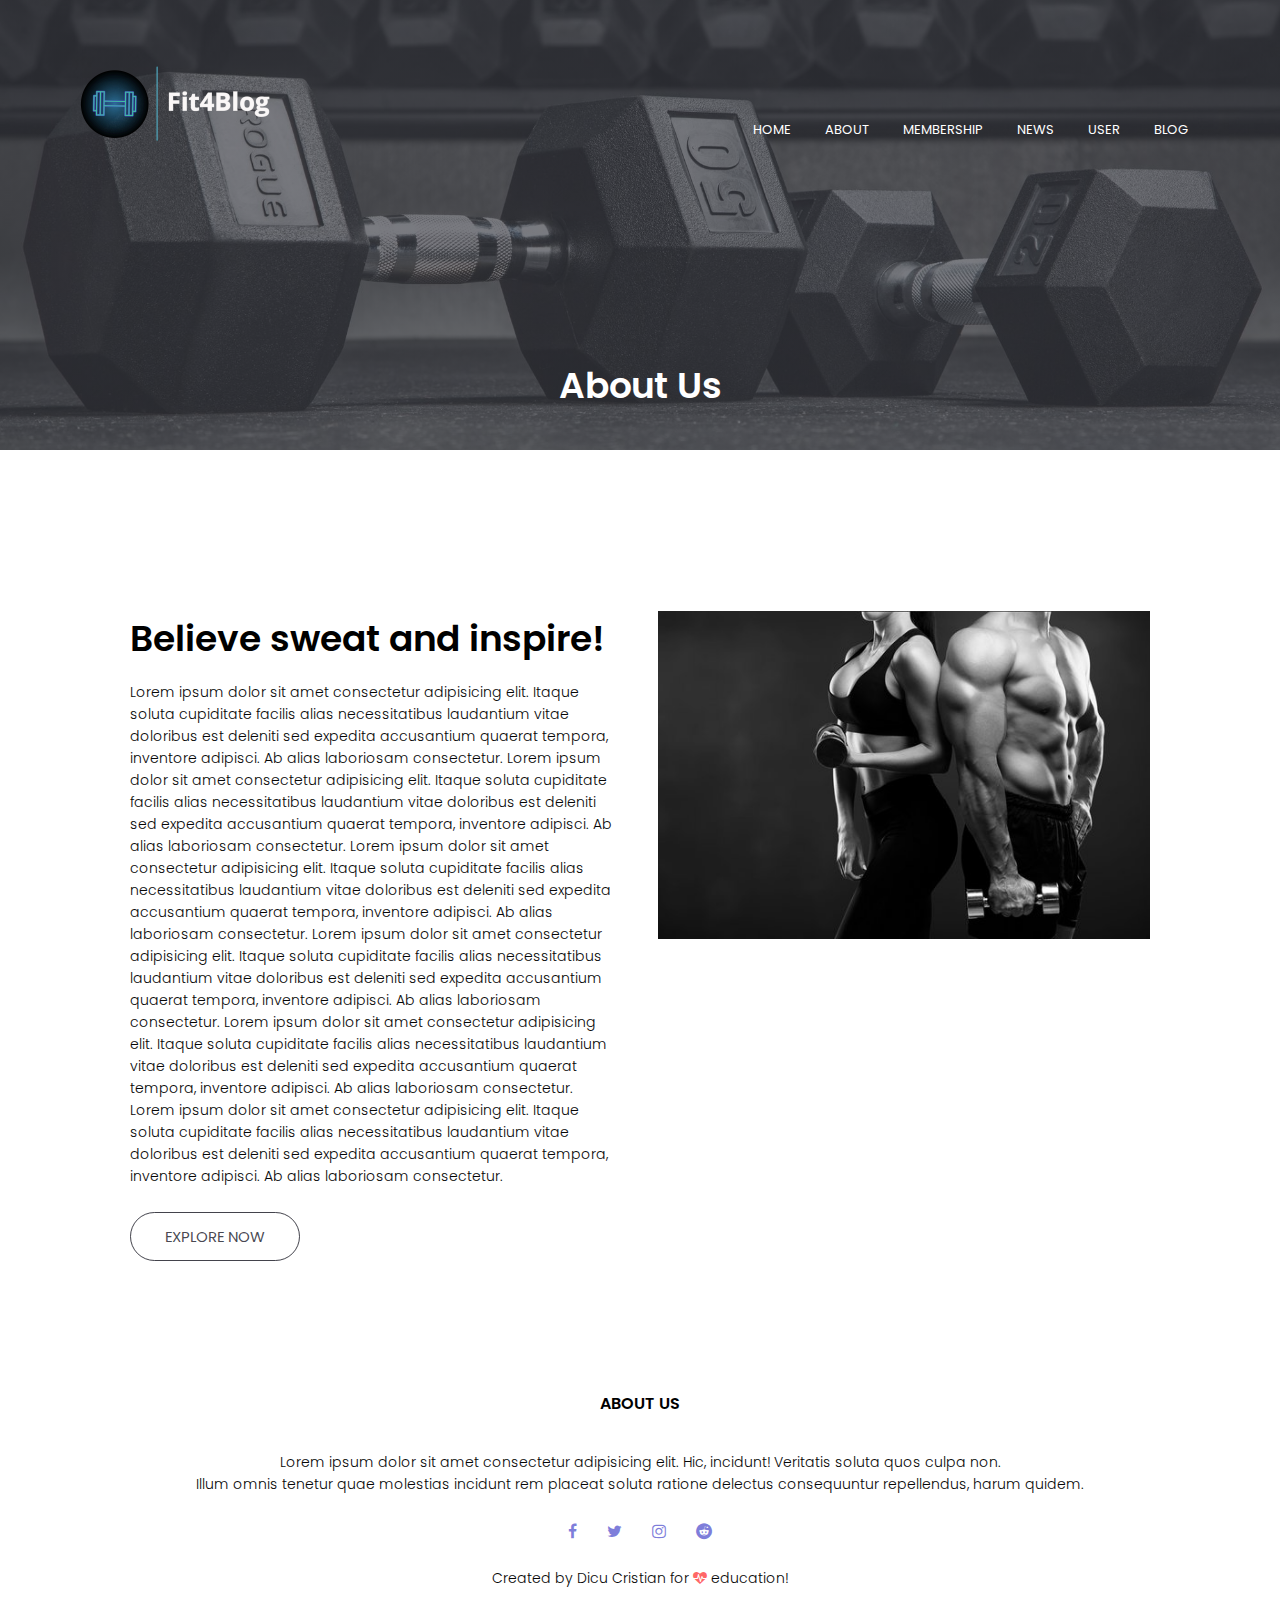
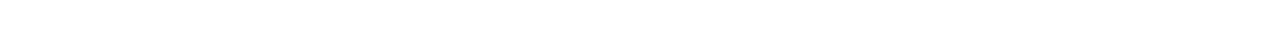
==== about.html @ 1a44b219 "About us" ====
<!DOCTYPE html>
<html lang="en">
  <head>
    <meta name="viewport" content="width=device-width, initial-scale=1.0" />
    <title>Fit4blog</title>
    <link rel="stylesheet" href="./css/style.css" />
    <link rel="preconnect" href="https://fonts.googleapis.com" />
    <link rel="preconnect" href="https://fonts.gstatic.com" crossorigin />
    <link
      href="https://fonts.googleapis.com/css2?family=Poppins:wght@100;200;300;400;600;700&display=swap"
      rel="stylesheet"
    />
    <link
      rel="stylesheet"
      href="https://cdnjs.cloudflare.com/ajax/libs/font-awesome/4.7.0/css/font-awesome.min.css"
    />
  </head>
  <body>
    <section class="sub-header">
      <nav>
        <a href="index.html"><img src="images/logo3.png" /></a>
        <div class="nav-links" id="navLinks">
          <i class="fa fa-times" onclick="hideMenu()"></i>
          <ul>
            <li>
              <a href="">HOME</a>
            </li>
            <li><a href="">ABOUT</a></li>
            <li><a href="">MEMBERSHIP</a></li>
            <li><a href="">NEWS</a></li>
            <li>
              <a href="">USER</a>
              <div class="sub-menu">
                <ul>
                  <li><a href="user.html">LOGIN</a></li>
                </ul>
              </div>
            </li>

            <li><a href="">BLOG</a></li>
          </ul>
        </div>
        <i class="fa fa-bars" onclick="showMenu()"></i>
      </nav>
      <h1>About Us</h1>
    </section>
    <!-----------Content----------->
    <section class="about-us">
      <div class="row">
        <div class="about-col">
          <h1>Believe sweat and inspire!</h1>
          <p>
            Lorem ipsum dolor sit amet consectetur adipisicing elit. Itaque
            soluta cupiditate facilis alias necessitatibus laudantium vitae
            doloribus est deleniti sed expedita accusantium quaerat tempora,
            inventore adipisci. Ab alias laboriosam consectetur. Lorem ipsum
            dolor sit amet consectetur adipisicing elit. Itaque soluta
            cupiditate facilis alias necessitatibus laudantium vitae doloribus
            est deleniti sed expedita accusantium quaerat tempora, inventore
            adipisci. Ab alias laboriosam consectetur. Lorem ipsum dolor sit
            amet consectetur adipisicing elit. Itaque soluta cupiditate facilis
            alias necessitatibus laudantium vitae doloribus est deleniti sed
            expedita accusantium quaerat tempora, inventore adipisci. Ab alias
            laboriosam consectetur. Lorem ipsum dolor sit amet consectetur
            adipisicing elit. Itaque soluta cupiditate facilis alias
            necessitatibus laudantium vitae doloribus est deleniti sed expedita
            accusantium quaerat tempora, inventore adipisci. Ab alias laboriosam
            consectetur. Lorem ipsum dolor sit amet consectetur adipisicing
            elit. Itaque soluta cupiditate facilis alias necessitatibus
            laudantium vitae doloribus est deleniti sed expedita accusantium
            quaerat tempora, inventore adipisci. Ab alias laboriosam
            consectetur. Lorem ipsum dolor sit amet consectetur adipisicing
            elit. Itaque soluta cupiditate facilis alias necessitatibus
            laudantium vitae doloribus est deleniti sed expedita accusantium
            quaerat tempora, inventore adipisci. Ab alias laboriosam
            consectetur.
          </p>
          <a href="" class="hero-btn red-btn">EXPLORE NOW</a>
        </div>
        <div class="about-col"><img src="images/about.jpg" /></div>
      </div>
    </section>

    <!--------Footer------->

    <section class="footer">
      <h4>ABOUT US</h4>
      <p>
        Lorem ipsum dolor sit amet consectetur adipisicing elit. Hic, incidunt!
        Veritatis soluta quos culpa non. <br />
        Illum omnis tenetur quae molestias incidunt rem placeat soluta ratione
        delectus consequuntur repellendus, harum quidem.
      </p>
      <div class="icons">
        <i class="fa fa-facebook"></i>
        <i class="fa fa-twitter"></i>
        <i class="fa fa-instagram"></i>
        <i class="fa fa-reddit"></i>
      </div>
      <p>
        Created by Dicu Cristian for <i class="fa fa-heartbeat"></i>
        education!
      </p>
    </section>

    <!------JavaScript for Toggle Menu------>
    <script>
      var navLinks = document.getElementById("navLinks");
      function showMenu() {
        navLinks.style.right = "0";
      }
      function hideMenu() {
        navLinks.style.right = "-200px";
      }
    </script>
  </body>
</html>
---- css/style.css ----
* {
  margin: 0;
  padding: 0;
  font-family: "Poppins", sans-serif;
}
.header {
  min-height: 100vh;
  width: 100%;
  background-image: linear-gradient(rgba(4, 9, 30, 0.7), rgba(4, 9, 30, 0.589)),
    url(dum.jpg);
  background-position: center;
  background-size: cover;
  position: relative;
}
nav {
  display: flex;
  padding: 2% 6%;
  justify-content: space-between;
  align-items: center;
}
nav img {
  width: 200px;
}
.nav-links {
  flex: 1;
  text-align: right;
}
.nav-links ul li {
  list-style: none;
  display: inline-block;
  padding: 10px 15px;
  position: relative;
}
.nav-links ul li a {
  color: white;
  text-decoration: none;
  font-size: 13px;
}
.nav-links ul li::after {
  content: "";
  width: 0%;
  height: 2px;
  background: rgba(12, 111, 136, 0.637);
  display: block;
  margin: auto;
  transition: 0.5s;
}
.nav-links ul li:hover::after {
  width: 100%;
}
.text-box {
  width: 90%;
  color: white;
  position: absolute;
  top: 50%;
  left: 50%;
  transform: translate(-50%, -50%);
  text-align: center;
}
.text-box h1 {
  font-size: 62px;
}
.text-box p {
  margin: 10px 0 40px;
  font-size: 14px;
  color: white;
}
.hero-btn {
  display: inline-block;
  text-decoration: none;
  color: white;
  border: 1px solid white;
  padding: 12px 34px;
  font-size: 15px;
  background: transparent;
  position: relative;
  cursor: pointer;
  border-radius: 50px;
}
.hero-btn:hover {
  border: 1px solid rgba(12, 111, 136, 0.582);
  background: rgb(12, 111, 136, 0.582);
  transition: 1s;
}
nav .fa {
  display: none;
}
@media (max-width: 700px) {
  .text-box h1 {
    font-size: 20px;
  }
  .nav-links ul li {
    display: block;
  }
  .nav-links {
    position: absolute;
    background: rgba(69, 62, 99, 0.973);
    height: 100vh;
    width: 200px;
    top: 0;
    right: -200px;
    text-align: left;
    z-index: 2;
    transition: 1s;
  }
  nav .fa {
    display: block;
    color: #fff;
    margin: 10px;
    font-size: 22px;
    cursor: pointer;
  }
  .nav-links ul {
    padding: 30px;
  }
}
/*----- training-----*/
.training {
  width: 80%;
  margin: auto;
  text-align: center;
  padding-top: 100px;
}
h1 {
  font-size: 36px;
  font-weight: 600;
}
p {
  color: rgb(7, 7, 7);
  font-size: 14px;
  font-weight: 300;
  line-height: 22px;
  padding: 10px;
}
.row {
  margin-top: 5%;
  display: flex;
  justify-content: space-between;
}
.training-plan {
  flex-basis: 31%;
  background: rgba(120, 134, 134, 0.452);
  border-radius: 10px;
  margin-bottom: 5%;
  padding: 20px 12px;
  box-sizing: border-box;
}
h3 {
  text-align: center;
  font-weight: 600;
  margin: 10px 0;
}
.training-plan:hover {
  box-shadow: 0 0 20px 0px rgb(0, 0, 0);
}
@media (max-width: 700px) {
  .row {
    flex-direction: column;
  }
}
/*-----history----*/
.history {
  width: 80%;
  margin: auto;
  text-align: center;
  padding-top: 50px;
}
.history-col {
  flex-basis: 32%;
  border-radius: 10px;
  margin-bottom: 30px;
  position: relative;
  overflow: hidden;
}
.history-col img {
  width: 100%;
  display: block;
}
.layer {
  background: transparent;
  height: 100%;
  width: 100%;
  position: absolute;
  top: 0;
  left: 0;
  transition: 0.5s;
}
.layer:hover {
  background: rgba(66, 17, 17, 0.74);
}
.layer h3 {
  width: 100%;
  font-weight: 500;
  color: rgb(255, 255, 255);
  font-size: 26px;
  bottom: 0;
  left: 50%;
  transform: translateX(-50%);
  position: absolute;
  opacity: 0;
  transition: 0.5s;
}
.layer:hover h3 {
  bottom: 49%;
  opacity: 1;
}
/*-----motivation----*/
.motivation {
  width: 80%;
  margin: auto;
  text-align: center;
  padding-top: 100px;
}
.motivation-col {
  flex-basis: 31%;
  border-radius: 10px;
  padding-bottom: 5%;
  text-align: left;
}
.motivation-col img {
  width: 100%;
  border-radius: 10px;
}
.motivation-col p {
  padding: 0;
}
.motivation-col h3 {
  margin-top: 16px;
  margin-bottom: 15px;
  text-align: left;
}
/*--------contact------*/

.con {
  margin: 100px auto;
  width: 80%;
  background: linear-gradient(rgba(0, 0, 0, 0.507), rgba(0, 0, 0, 0.507)),
    url(banner.jpg);
  background-position: center;
  background-size: cover;
  border-radius: 10px;
  text-align: center;
  padding: 100px 0;
}
.con h1 {
  color: #fff;
  margin-bottom: 40px;
  padding: 0;
}
@media (max-width: 700px) {
  .con h1 {
    font-size: 24px;
  }
}
/*------footer-----*/
.footer {
  width: 100%;
  text-align: center;
  padding: 30px 0;
}
.footer h4 {
  margin-bottom: 25px;
  margin-top: 20px;
  font-weight: 600;
}
.icons .fa {
  color: rgba(39, 39, 194, 0.596);
  margin: 0 13px;
  cursor: pointer;
  padding: 18px 0;
}
.fa-heartbeat {
  color: rgba(255, 0, 0, 0.596);
}

/*-----Sub-menu-----*/

.sub-menu {
  display: none;
}
.nav-links ul li:hover .sub-menu {
  display: block;
  position: absolute;
  background: rgba(106, 108, 109, 0.267);
  margin-top: 15px;
  margin-left: -15px;
}
.nav-links ul li:hover .sub-menu ul {
  display: block;
  margin: 10px;
}
.nav-links ul li:hover .sub-menu ul li {
  width: 150px;
  padding: 10px;
  border-bottom: 1px dotted #fff;
  background: transparent;
  border-radius: 0;
  text-align: left;
}
.nav-links ul li:hover .sub-menu ul li:last-child {
  border-bottom: none;
}

.nav-links ul li:hover .sub-menu ul li a:hover {
  color: lightskyblue;
}
/*-------------about us page----------*/

.sub-header {
  height: 50vh;
  width: 100%;
  background-image: linear-gradient(
      rgba(60, 62, 70, 0.685),
      rgba(60, 62, 70, 0.685)
    ),
    url(../images/dum2.jpg);
  background-position: center;
  background-size: cover;
  text-align: center;
  color: #fff;
}
.sub-header h1 {
  margin-top: 100px;
}
.about-us {
  width: 80%;
  margin: auto;
  padding-top: 80px;
  padding-bottom: 50px;
}
.about-col {
  flex-basis: 48%;
  padding: 30px 2px;
}
.about-col img {
  width: 100%;
}
.about-col h1 {
  padding-top: 0;
}
.about-col p {
  padding: 15px 0 25px;
}
.red-btn {
  border: 1px solid rgba(3, 3, 15, 0.747);
  background: transparent;
  color: rgba(3, 3, 15, 0.747);
  border-radius: 50px;
}
.red-btn:hover {
  color: #fff;
}
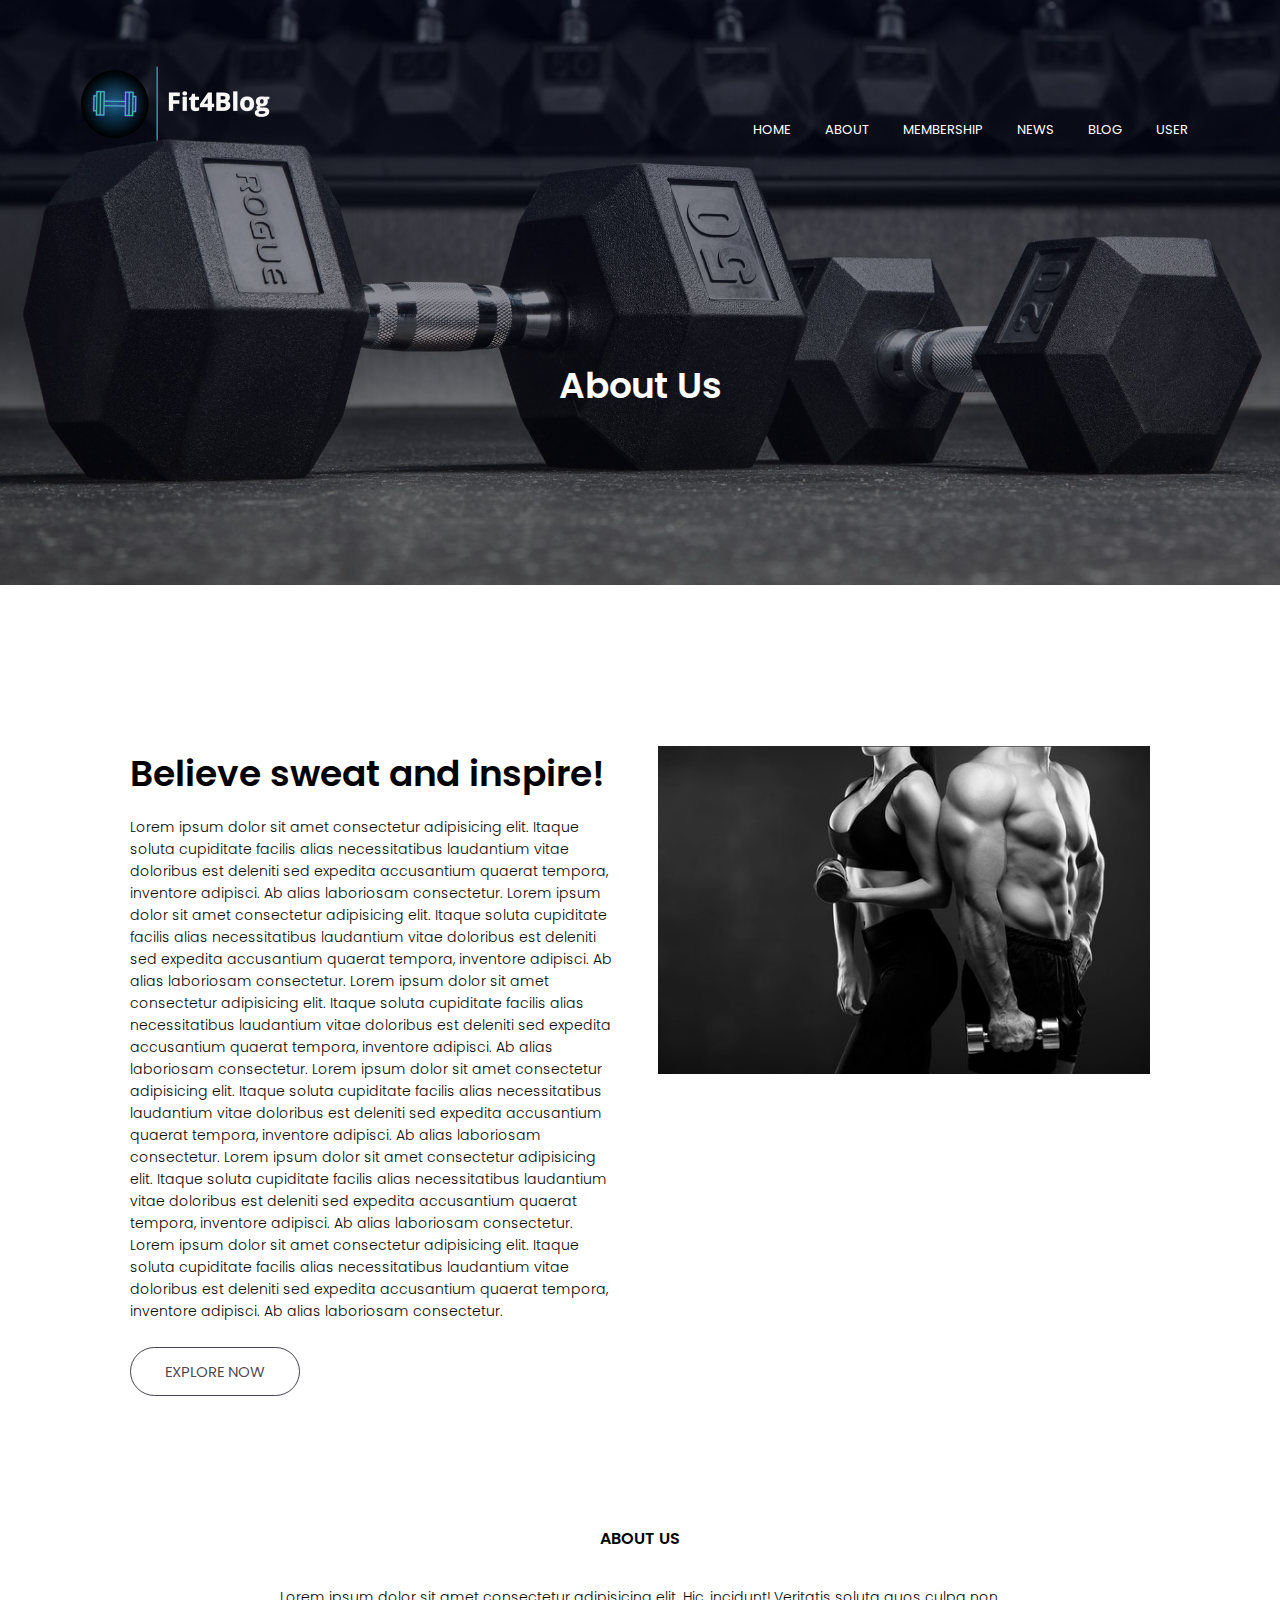
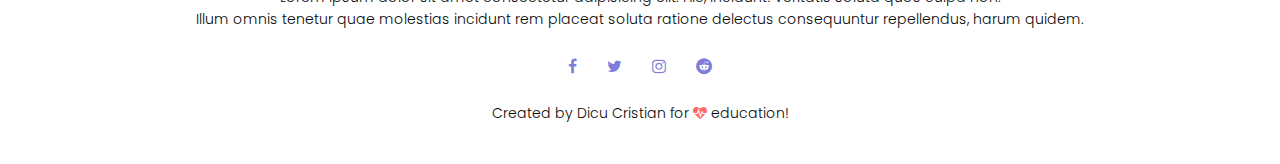
==== commit 1b83f5af: "fit4blog" ====
--- a/about.html
+++ b/about.html
@@ -23,21 +23,13 @@
           <i class="fa fa-times" onclick="hideMenu()"></i>
           <ul>
             <li>
-              <a href="">HOME</a>
+              <a href="index.html">HOME</a>
             </li>
             <li><a href="">ABOUT</a></li>
             <li><a href="">MEMBERSHIP</a></li>
             <li><a href="">NEWS</a></li>
-            <li>
-              <a href="">USER</a>
-              <div class="sub-menu">
-                <ul>
-                  <li><a href="user.html">LOGIN</a></li>
-                </ul>
-              </div>
-            </li>
-
-            <li><a href="">BLOG</a></li>
+            <li><a href="blog.html">BLOG</a></li>
+            <li><a href="user.html">USER</a></li>
           </ul>
         </div>
         <i class="fa fa-bars" onclick="showMenu()"></i>
--- a/css/style.css
+++ b/css/style.css
@@ -4,10 +4,13 @@
   font-family: "Poppins", sans-serif;
 }
 .header {
-  min-height: 100vh;
-  width: 100%;
-  background-image: linear-gradient(rgba(4, 9, 30, 0.7), rgba(4, 9, 30, 0.589)),
-    url(dum.jpg);
+  min-height: 65vh;
+  width: 100%;
+  background-image: linear-gradient(
+      rgba(4, 9, 30, 0.7),
+      rgba(14, 14, 26, 0.349)
+    ),
+    url(../images/dum2.jpg);
   background-position: center;
   background-size: cover;
   position: relative;
@@ -273,30 +276,6 @@
   color: rgba(255, 0, 0, 0.596);
 }
 
-/*-----Sub-menu-----*/
-
-.sub-menu {
-  display: none;
-}
-.nav-links ul li:hover .sub-menu {
-  display: block;
-  position: absolute;
-  background: rgba(106, 108, 109, 0.267);
-  margin-top: 15px;
-  margin-left: -15px;
-}
-.nav-links ul li:hover .sub-menu ul {
-  display: block;
-  margin: 10px;
-}
-.nav-links ul li:hover .sub-menu ul li {
-  width: 150px;
-  padding: 10px;
-  border-bottom: 1px dotted #fff;
-  background: transparent;
-  border-radius: 0;
-  text-align: left;
-}
 .nav-links ul li:hover .sub-menu ul li:last-child {
   border-bottom: none;
 }
@@ -307,11 +286,11 @@
 /*-------------about us page----------*/
 
 .sub-header {
-  height: 50vh;
+  height: 65vh;
   width: 100%;
   background-image: linear-gradient(
-      rgba(60, 62, 70, 0.685),
-      rgba(60, 62, 70, 0.685)
+      rgba(4, 9, 30, 0.589),
+      rgba(14, 14, 26, 0.349)
     ),
     url(../images/dum2.jpg);
   background-position: center;
@@ -350,3 +329,69 @@
 .red-btn:hover {
   color: #fff;
 }
+/*------------Blog--------*/
+.blog-con {
+  width: 80%;
+  margin: auto;
+  padding: 60px 0;
+}
+.blog-left {
+  flex-basis: 65%;
+}
+.blog-left img {
+  width: 100%;
+}
+.blog-left h2 {
+  color: #222;
+  font-weight: 600;
+  margin: 30px 0;
+}
+.blog-left p {
+  color: rgb(78, 75, 75);
+  padding: 0;
+}
+.blog-right {
+  flex-basis: 32%;
+}
+.blog-right h3 {
+  background: #188be9;
+  color: #fff;
+  padding: 7px 0;
+  font-size: 16px;
+  margin-bottom: 20px;
+  border-radius: 15px;
+}
+.blog-right div {
+  display: flex;
+  align-items: center;
+  justify-content: space-between;
+  color: #555;
+  padding: 8px;
+  box-sizing: border-box;
+}
+.com-box {
+  border: 1px solid #ccc;
+  margin: 50px 0;
+  padding: 10px 20px;
+}
+.comm-box h3 {
+  text-align: left;
+}
+.comm-form input,
+.comm-form textarea {
+  width: 100%;
+  padding: 10px;
+  margin: 15px 0;
+  box-sizing: border-box;
+  border: none;
+  outline: none;
+  background: #f0f0f0;
+}
+.comm-form button {
+  margin: 10px 0;
+}
+@media (max-width: 700px) {
+  .sub-header h1 {
+    font-size: 24px;
+  }
+}
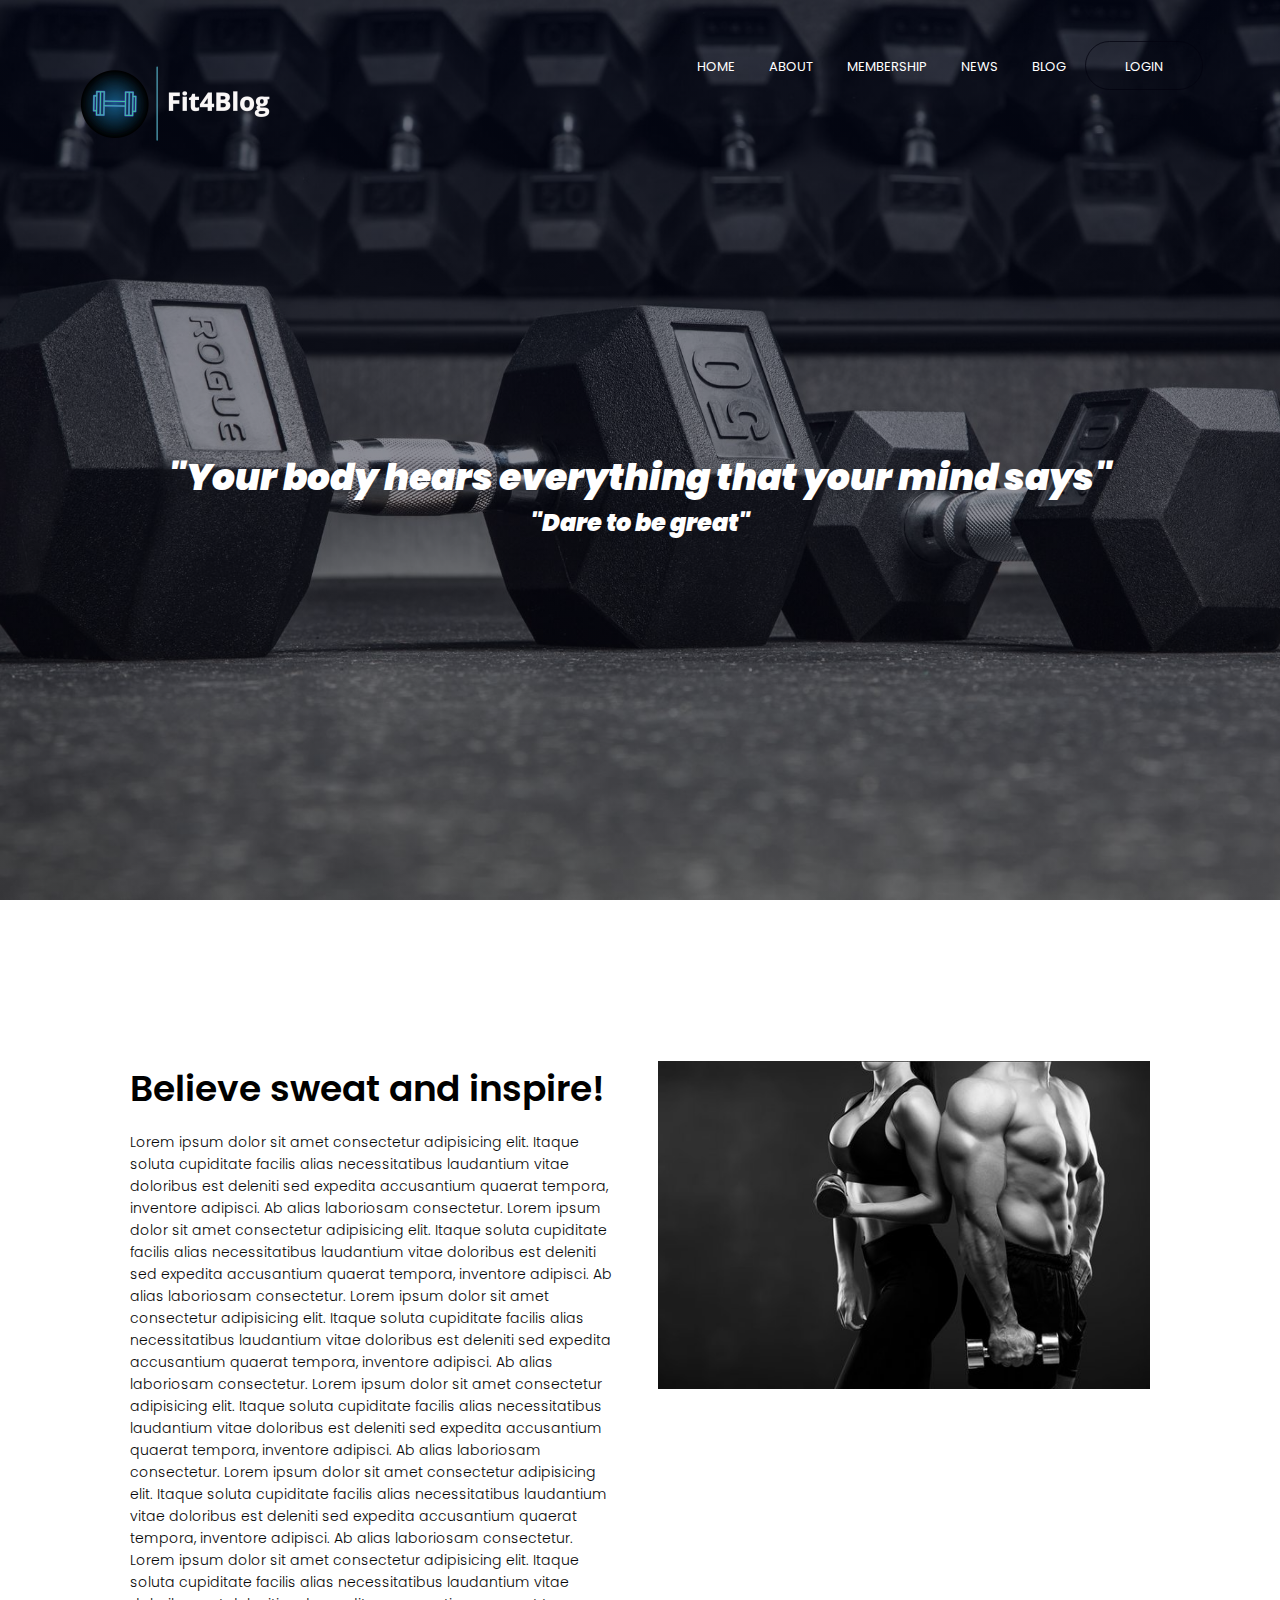
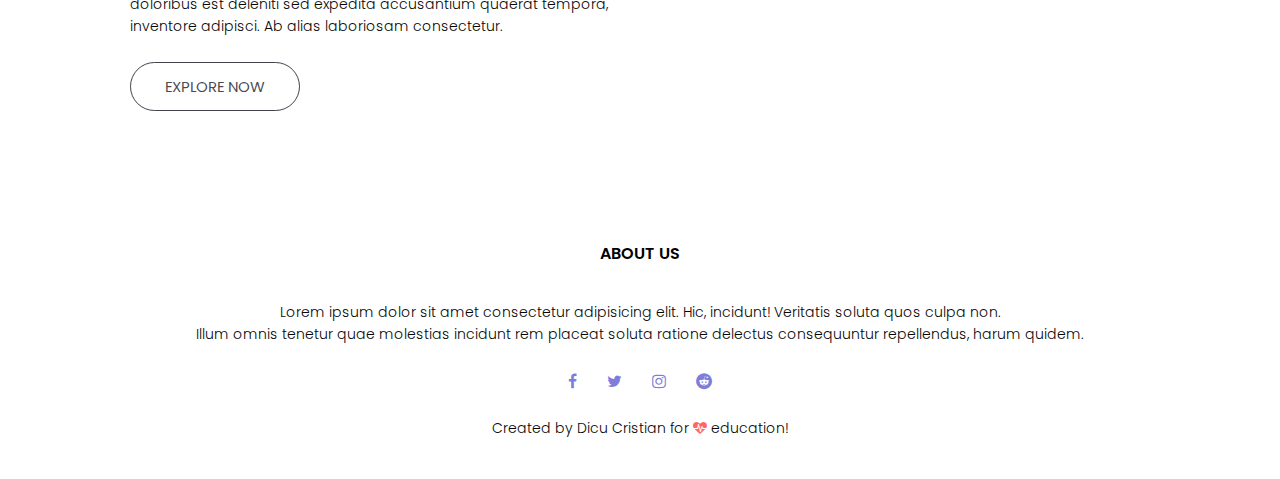
==== commit 39ac1542: "fit4blog" ====
--- a/about.html
+++ b/about.html
@@ -28,13 +28,18 @@
             <li><a href="">ABOUT</a></li>
             <li><a href="">MEMBERSHIP</a></li>
             <li><a href="">NEWS</a></li>
-            <li><a href="blog.html">BLOG</a></li>
-            <li><a href="user.html">USER</a></li>
+            <li><a href="blog.html">BLOG</a></li>           
+            <div class="log-btn red-btn">
+              <li>
+                <a href="user.html">LOGIN</a>
+              </li>
+            </div>
           </ul>
         </div>
         <i class="fa fa-bars" onclick="showMenu()"></i>
       </nav>
-      <h1>About Us</h1>
+      <h1><b><i>"Your body hears everything that your mind says"</b></i></h1>
+      <h2><b><i>"Dare to be great"</i></b></h2>
     </section>
     <!-----------Content----------->
     <section class="about-us">
--- a/css/style.css
+++ b/css/style.css
@@ -4,7 +4,7 @@
   font-family: "Poppins", sans-serif;
 }
 .header {
-  min-height: 65vh;
+  min-height: 100vh;
   width: 100%;
   background-image: linear-gradient(
       rgba(4, 9, 30, 0.7),
@@ -33,20 +33,12 @@
   display: inline-block;
   padding: 10px 15px;
   position: relative;
+  padding-bottom: 15%;
 }
 .nav-links ul li a {
   color: white;
   text-decoration: none;
   font-size: 13px;
-}
-.nav-links ul li::after {
-  content: "";
-  width: 0%;
-  height: 2px;
-  background: rgba(12, 111, 136, 0.637);
-  display: block;
-  margin: auto;
-  transition: 0.5s;
 }
 .nav-links ul li:hover::after {
   width: 100%;
@@ -85,6 +77,24 @@
   background: rgb(12, 111, 136, 0.582);
   transition: 1s;
 }
+.log-btn {
+  display: inline-block;
+  text-decoration: none;
+  color: white;
+  border: 1px solid white;
+  padding: 2px 24px;
+  font-size: 15px;
+  background: transparent;
+  position: relative;
+  cursor: pointer;
+  border-radius: 50px;
+}
+.log-btn:hover {
+  border: 1px solid rgb(12, 111, 136);
+  background: rgb(12, 111, 136, 0.637);
+  transition: 0.5s;
+}
+
 nav .fa {
   display: none;
 }
@@ -97,7 +107,7 @@
   }
   .nav-links {
     position: absolute;
-    background: rgba(69, 62, 99, 0.973);
+    background: rgb(46, 125, 145);
     height: 100vh;
     width: 200px;
     top: 0;
@@ -105,6 +115,10 @@
     text-align: left;
     z-index: 2;
     transition: 1s;
+  }
+  .log-btn {
+    margin-top: 300px;
+    left: 8%;
   }
   nav .fa {
     display: block;
@@ -286,7 +300,7 @@
 /*-------------about us page----------*/
 
 .sub-header {
-  height: 65vh;
+  height: 100vh;
   width: 100%;
   background-image: linear-gradient(
       rgba(4, 9, 30, 0.589),
@@ -299,7 +313,7 @@
   color: #fff;
 }
 .sub-header h1 {
-  margin-top: 100px;
+  margin-top: 15%;
 }
 .about-us {
   width: 80%;
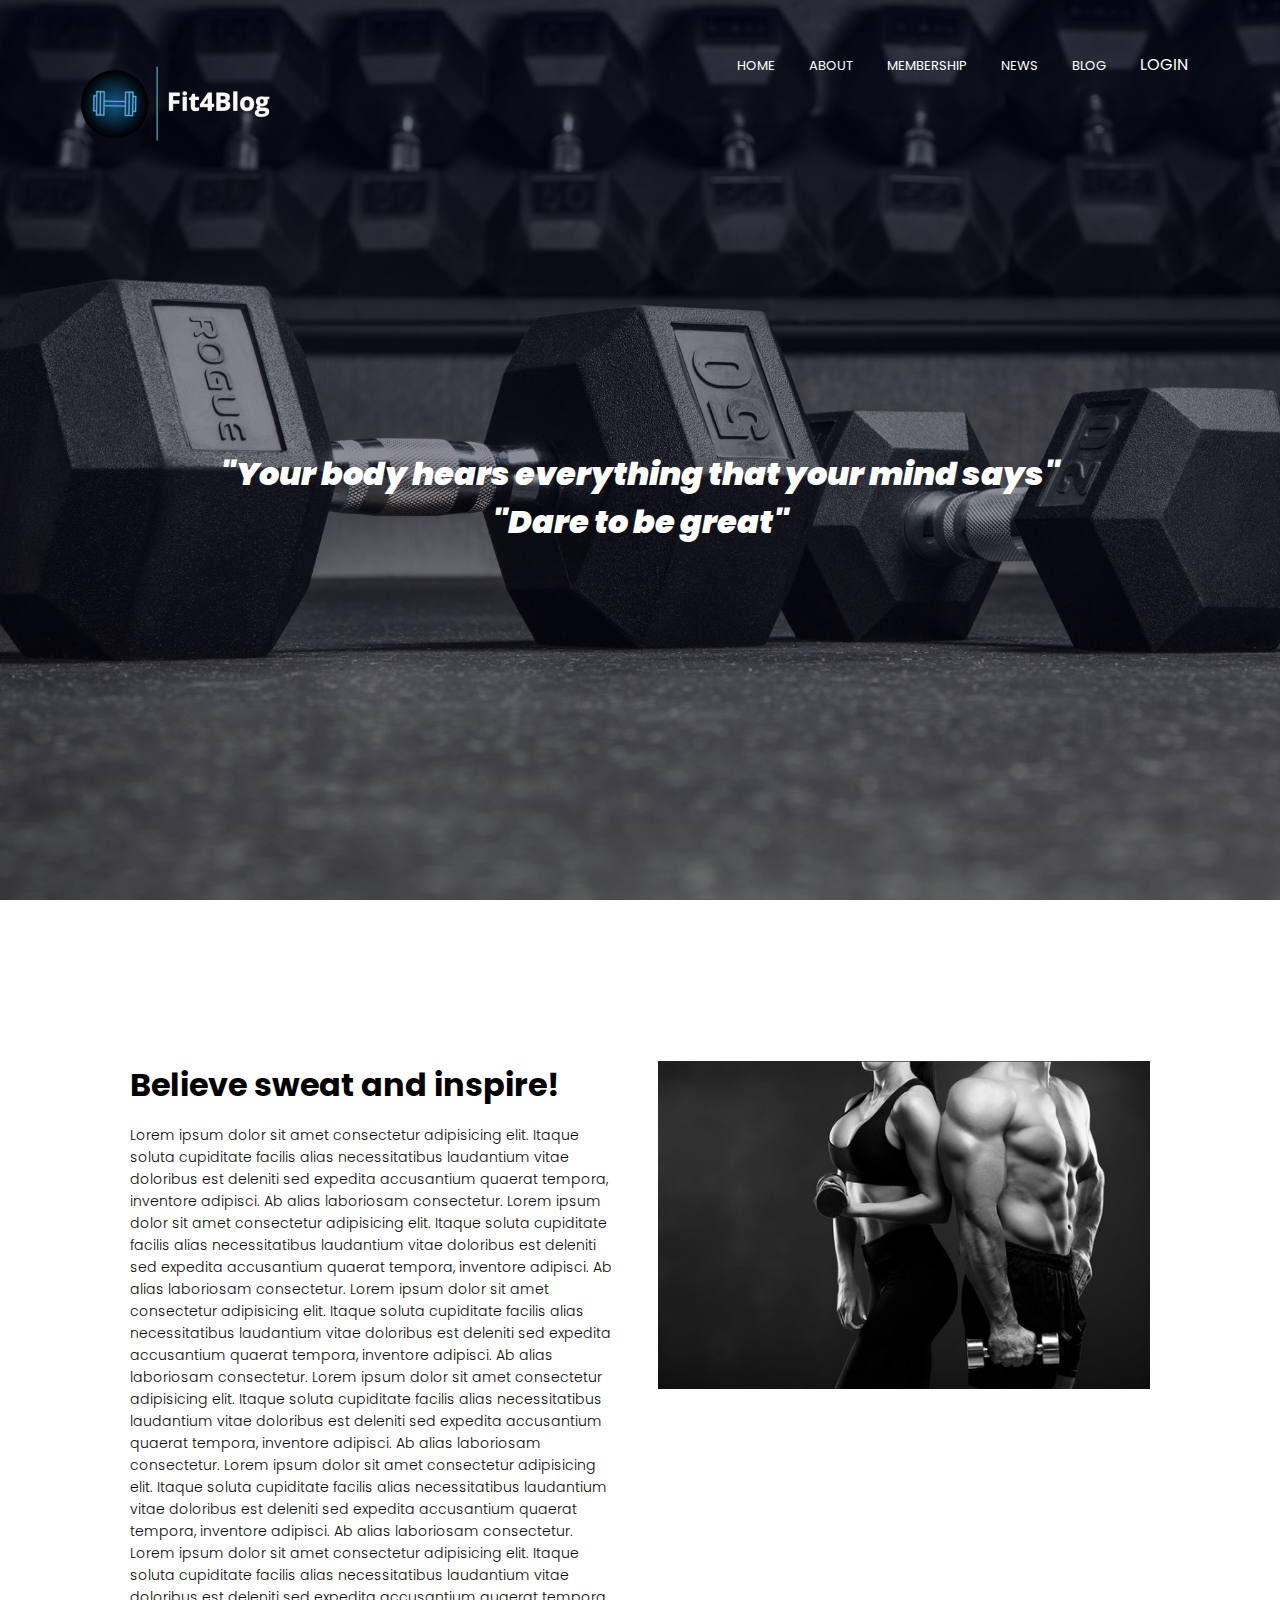
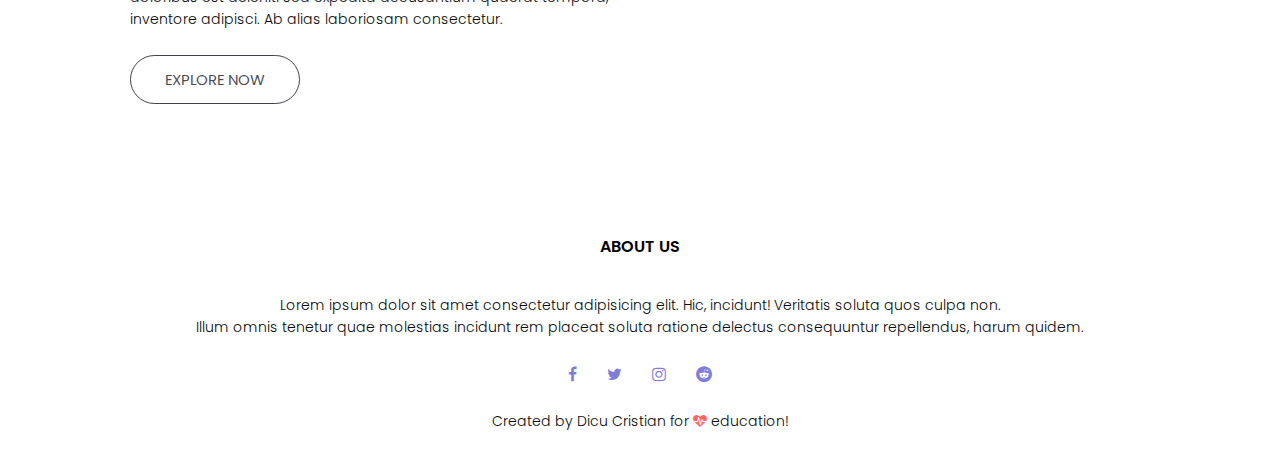
==== commit 67f10bac: "log" ====
--- a/about.html
+++ b/about.html
@@ -23,17 +23,13 @@
           <i class="fa fa-times" onclick="hideMenu()"></i>
           <ul>
             <li>
-              <a href="index.html">HOME</a>
+              <a href="second.html">HOME</a>
             </li>
             <li><a href="">ABOUT</a></li>
             <li><a href="">MEMBERSHIP</a></li>
             <li><a href="">NEWS</a></li>
-            <li><a href="blog.html">BLOG</a></li>           
-            <div class="log-btn red-btn">
-              <li>
-                <a href="user.html">LOGIN</a>
-              </li>
-            </div>
+            <li><a href="blog.html">BLOG</a></li> 
+            <li><a href="index.html"></a>LOGIN</li>          
           </ul>
         </div>
         <i class="fa fa-bars" onclick="showMenu()"></i>
--- a/css/style.css
+++ b/css/style.css
@@ -44,7 +44,7 @@
   width: 100%;
 }
 .text-box {
-  width: 90%;
+  width: 100%;
   color: white;
   position: absolute;
   top: 50%;
@@ -53,7 +53,7 @@
   text-align: center;
 }
 .text-box h1 {
-  font-size: 62px;
+  font-size: 32px;
 }
 .text-box p {
   margin: 10px 0 40px;
@@ -77,23 +77,6 @@
   background: rgb(12, 111, 136, 0.582);
   transition: 1s;
 }
-.log-btn {
-  display: inline-block;
-  text-decoration: none;
-  color: white;
-  border: 1px solid white;
-  padding: 2px 24px;
-  font-size: 15px;
-  background: transparent;
-  position: relative;
-  cursor: pointer;
-  border-radius: 50px;
-}
-.log-btn:hover {
-  border: 1px solid rgb(12, 111, 136);
-  background: rgb(12, 111, 136, 0.637);
-  transition: 0.5s;
-}
 
 nav .fa {
   display: none;
@@ -107,7 +90,7 @@
   }
   .nav-links {
     position: absolute;
-    background: rgb(46, 125, 145);
+    background-image: linear-gradient(rgb(54, 54, 54), rgba(133, 133, 134));
     height: 100vh;
     width: 200px;
     top: 0;
@@ -117,7 +100,7 @@
     transition: 1s;
   }
   .log-btn {
-    margin-top: 300px;
+    margin-top: 200px;
     left: 8%;
   }
   nav .fa {
@@ -138,8 +121,8 @@
   text-align: center;
   padding-top: 100px;
 }
-h1 {
-  font-size: 36px;
+h2 {
+  font-size: 32px;
   font-weight: 600;
 }
 p {
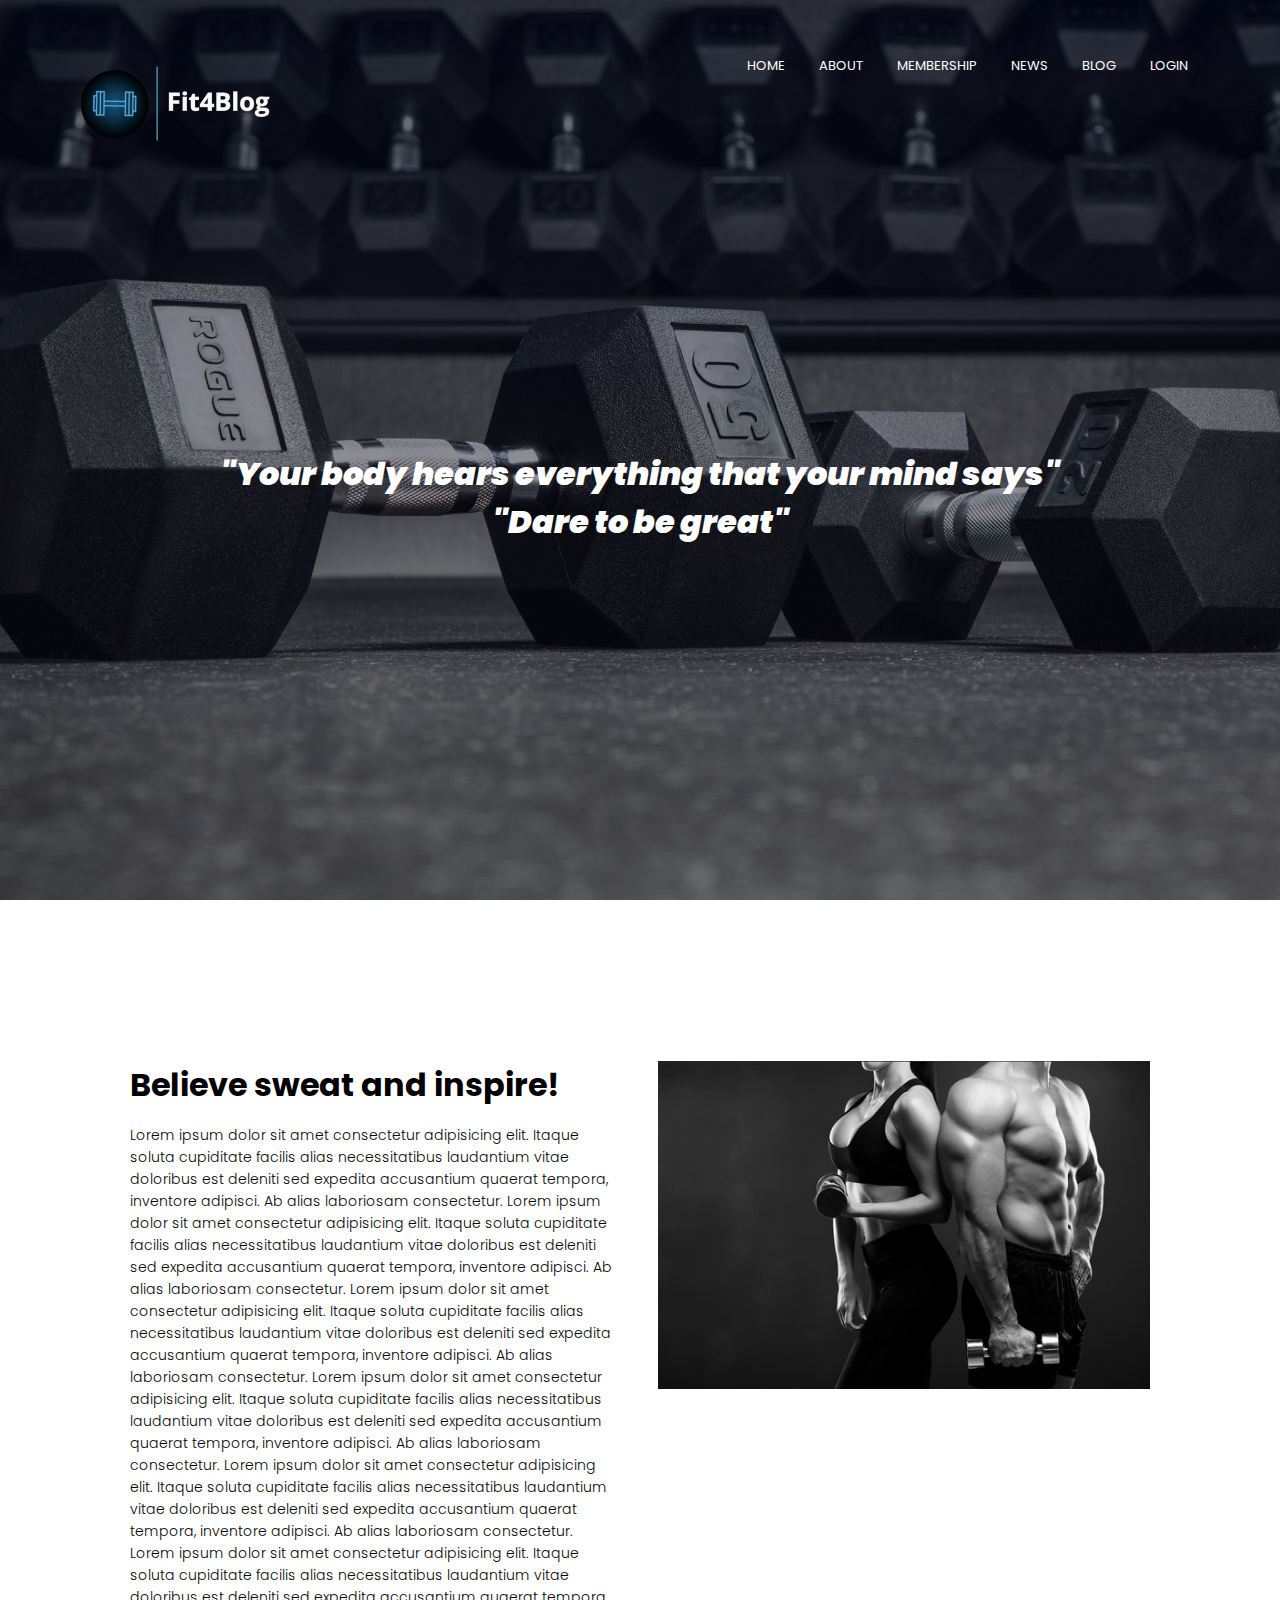
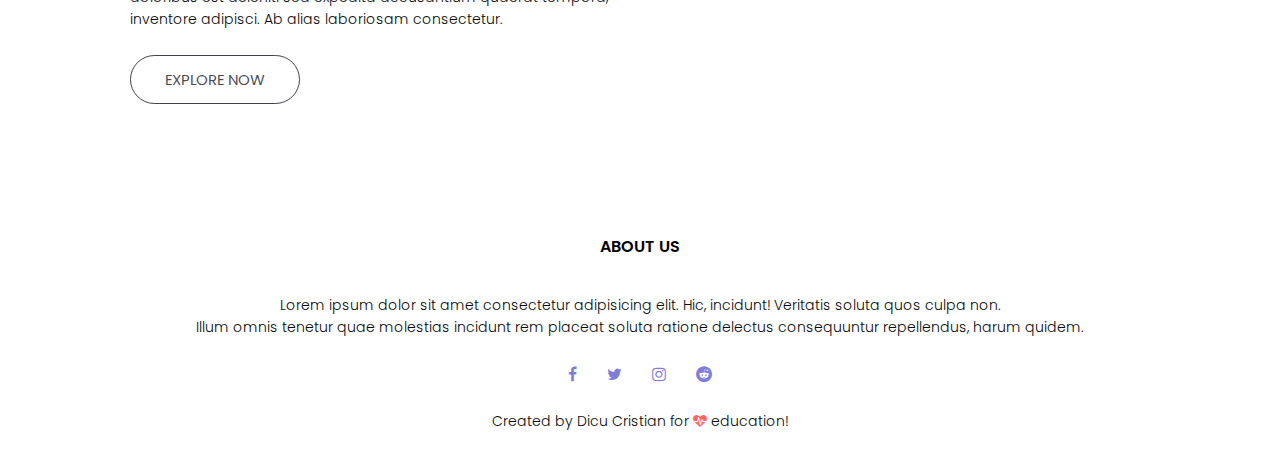
==== commit cca9d06f: "new log&footer" ====
--- a/about.html
+++ b/about.html
@@ -29,7 +29,8 @@
             <li><a href="">MEMBERSHIP</a></li>
             <li><a href="">NEWS</a></li>
             <li><a href="blog.html">BLOG</a></li> 
-            <li><a href="index.html"></a>LOGIN</li>          
+            <li><a href="index.html">LOGIN</a></li>   
+                 
           </ul>
         </div>
         <i class="fa fa-bars" onclick="showMenu()"></i>
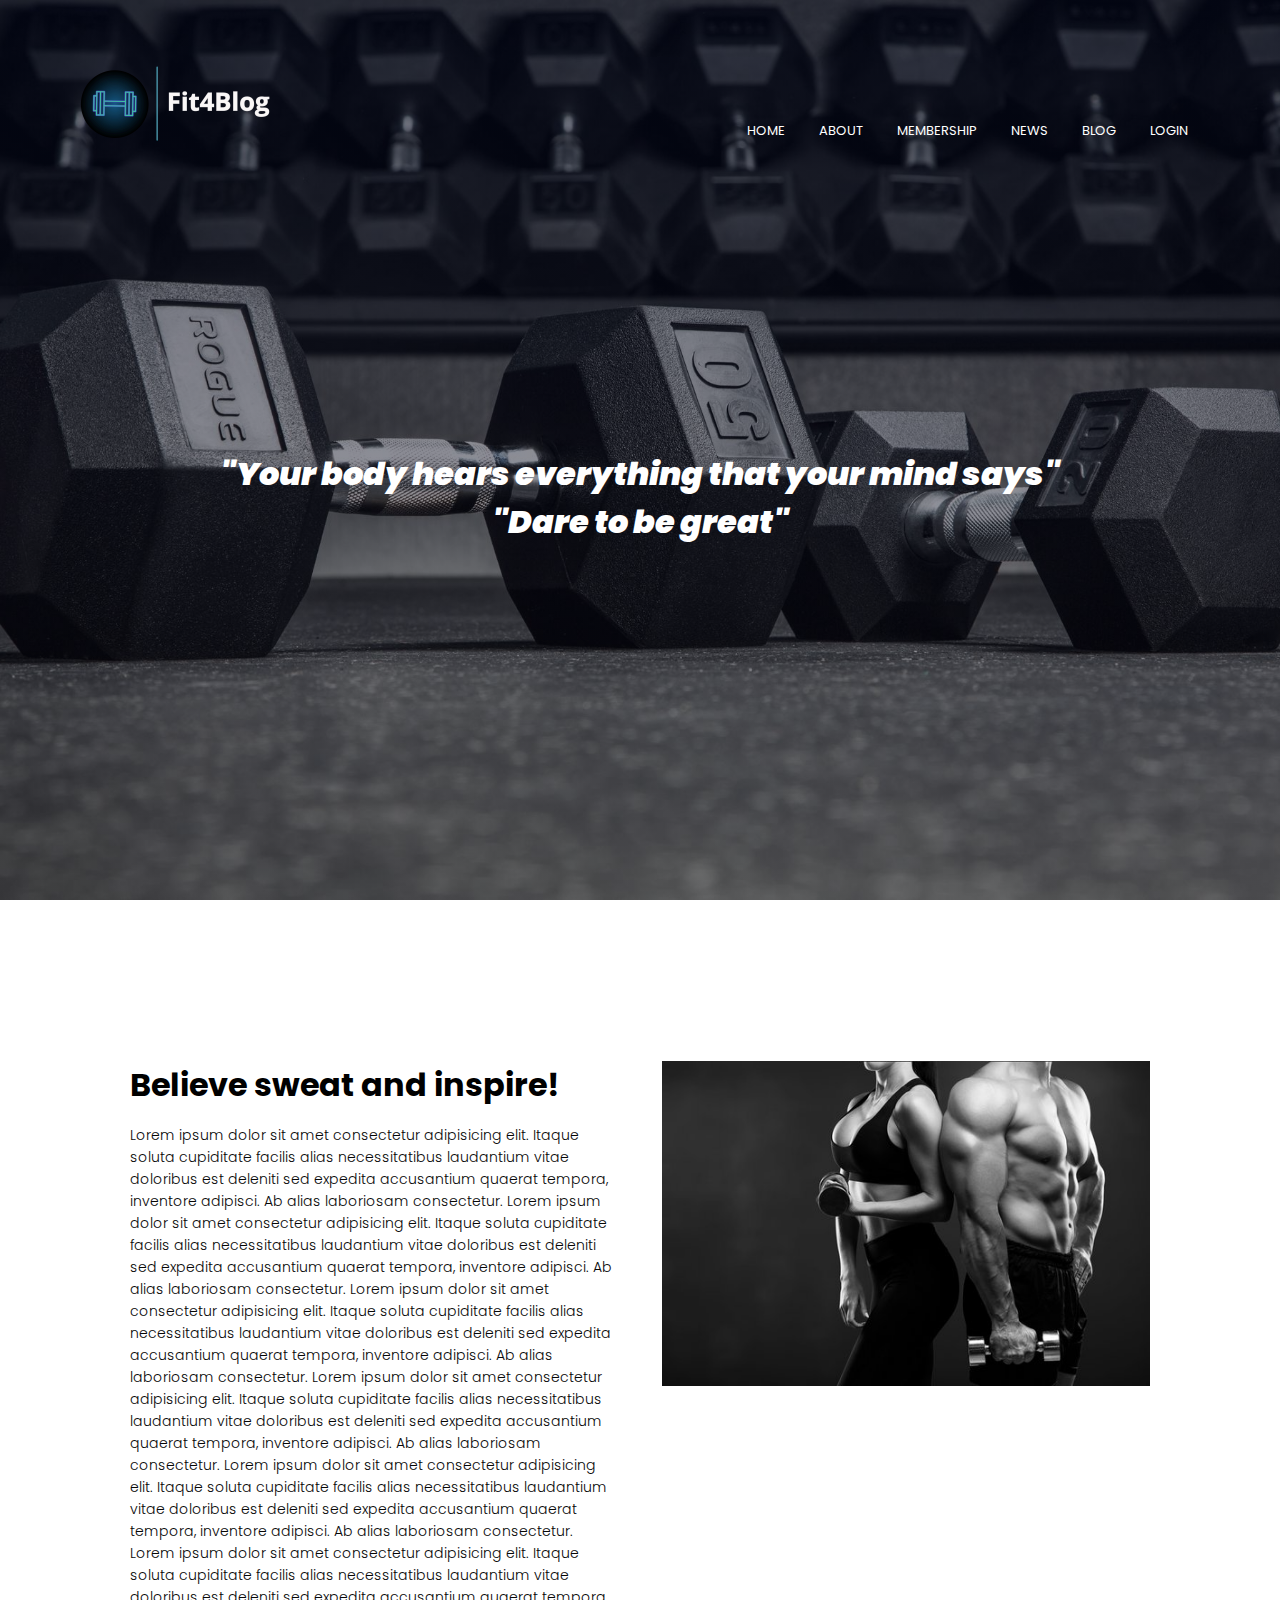
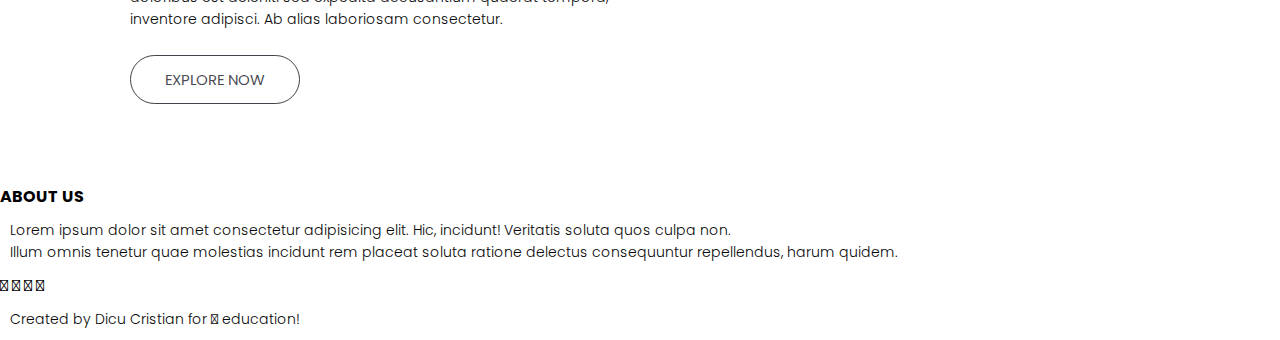
==== commit 6edcf5ce: "update" ====
--- a/about.html
+++ b/about.html
@@ -1,111 +1,111 @@
-<!DOCTYPE html>
-<html lang="en">
-  <head>
-    <meta name="viewport" content="width=device-width, initial-scale=1.0" />
-    <title>Fit4blog</title>
-    <link rel="stylesheet" href="./css/style.css" />
-    <link rel="preconnect" href="https://fonts.googleapis.com" />
-    <link rel="preconnect" href="https://fonts.gstatic.com" crossorigin />
-    <link
-      href="https://fonts.googleapis.com/css2?family=Poppins:wght@100;200;300;400;600;700&display=swap"
-      rel="stylesheet"
-    />
-    <link
-      rel="stylesheet"
-      href="https://cdnjs.cloudflare.com/ajax/libs/font-awesome/4.7.0/css/font-awesome.min.css"
-    />
-  </head>
-  <body>
-    <section class="sub-header">
-      <nav>
-        <a href="index.html"><img src="images/logo3.png" /></a>
-        <div class="nav-links" id="navLinks">
-          <i class="fa fa-times" onclick="hideMenu()"></i>
-          <ul>
-            <li>
-              <a href="second.html">HOME</a>
-            </li>
-            <li><a href="">ABOUT</a></li>
-            <li><a href="">MEMBERSHIP</a></li>
-            <li><a href="">NEWS</a></li>
-            <li><a href="blog.html">BLOG</a></li> 
-            <li><a href="index.html">LOGIN</a></li>   
-                 
-          </ul>
-        </div>
-        <i class="fa fa-bars" onclick="showMenu()"></i>
-      </nav>
-      <h1><b><i>"Your body hears everything that your mind says"</b></i></h1>
-      <h2><b><i>"Dare to be great"</i></b></h2>
-    </section>
-    <!-----------Content----------->
-    <section class="about-us">
-      <div class="row">
-        <div class="about-col">
-          <h1>Believe sweat and inspire!</h1>
-          <p>
-            Lorem ipsum dolor sit amet consectetur adipisicing elit. Itaque
-            soluta cupiditate facilis alias necessitatibus laudantium vitae
-            doloribus est deleniti sed expedita accusantium quaerat tempora,
-            inventore adipisci. Ab alias laboriosam consectetur. Lorem ipsum
-            dolor sit amet consectetur adipisicing elit. Itaque soluta
-            cupiditate facilis alias necessitatibus laudantium vitae doloribus
-            est deleniti sed expedita accusantium quaerat tempora, inventore
-            adipisci. Ab alias laboriosam consectetur. Lorem ipsum dolor sit
-            amet consectetur adipisicing elit. Itaque soluta cupiditate facilis
-            alias necessitatibus laudantium vitae doloribus est deleniti sed
-            expedita accusantium quaerat tempora, inventore adipisci. Ab alias
-            laboriosam consectetur. Lorem ipsum dolor sit amet consectetur
-            adipisicing elit. Itaque soluta cupiditate facilis alias
-            necessitatibus laudantium vitae doloribus est deleniti sed expedita
-            accusantium quaerat tempora, inventore adipisci. Ab alias laboriosam
-            consectetur. Lorem ipsum dolor sit amet consectetur adipisicing
-            elit. Itaque soluta cupiditate facilis alias necessitatibus
-            laudantium vitae doloribus est deleniti sed expedita accusantium
-            quaerat tempora, inventore adipisci. Ab alias laboriosam
-            consectetur. Lorem ipsum dolor sit amet consectetur adipisicing
-            elit. Itaque soluta cupiditate facilis alias necessitatibus
-            laudantium vitae doloribus est deleniti sed expedita accusantium
-            quaerat tempora, inventore adipisci. Ab alias laboriosam
-            consectetur.
-          </p>
-          <a href="" class="hero-btn red-btn">EXPLORE NOW</a>
-        </div>
-        <div class="about-col"><img src="images/about.jpg" /></div>
-      </div>
-    </section>
-
-    <!--------Footer------->
-
-    <section class="footer">
-      <h4>ABOUT US</h4>
-      <p>
-        Lorem ipsum dolor sit amet consectetur adipisicing elit. Hic, incidunt!
-        Veritatis soluta quos culpa non. <br />
-        Illum omnis tenetur quae molestias incidunt rem placeat soluta ratione
-        delectus consequuntur repellendus, harum quidem.
-      </p>
-      <div class="icons">
-        <i class="fa fa-facebook"></i>
-        <i class="fa fa-twitter"></i>
-        <i class="fa fa-instagram"></i>
-        <i class="fa fa-reddit"></i>
-      </div>
-      <p>
-        Created by Dicu Cristian for <i class="fa fa-heartbeat"></i>
-        education!
-      </p>
-    </section>
-
-    <!------JavaScript for Toggle Menu------>
-    <script>
-      var navLinks = document.getElementById("navLinks");
-      function showMenu() {
-        navLinks.style.right = "0";
-      }
-      function hideMenu() {
-        navLinks.style.right = "-200px";
-      }
-    </script>
-  </body>
-</html>
+<!DOCTYPE html>
+<html lang="en">
+  <head>
+    <meta name="viewport" content="width=device-width, initial-scale=1.0" />
+    <title>Fit4blog</title>
+    <link rel="stylesheet" href="./css/style.css" />
+    <link rel="preconnect" href="https://fonts.googleapis.com" />
+    <link rel="preconnect" href="https://fonts.gstatic.com" crossorigin />
+    <link
+      href="https://fonts.googleapis.com/css2?family=Poppins:wght@100;200;300;400;600;700&display=swap"
+      rel="stylesheet"
+    />
+    <link
+      rel="stylesheet"
+      href="https://cdnjs.cloudflare.com/ajax/libs/font-awesome/5.2.0/css/all.css"
+    />
+  </head>
+  <body>
+    <section class="sub-header">
+      <nav>
+        <a href="index.html"><img src="images/logo3.png" /></a>
+        <div class="nav-links" id="navLinks">
+          <i class="fa fa-times" onclick="hideMenu()"></i>
+          <ul>
+            <li>
+              <a href="second.html">HOME</a>
+            </li>
+            <li><a href="">ABOUT</a></li>
+            <li><a href="">MEMBERSHIP</a></li>
+            <li><a href="">NEWS</a></li>
+            <li><a href="blog.html">BLOG</a></li> 
+            <li><a href="index.html">LOGIN</a></li>   
+                 
+          </ul>
+        </div>
+        <i class="fa fa-bars" onclick="showMenu()"></i>
+      </nav>
+      <h1><b><i>"Your body hears everything that your mind says"</b></i></h1>
+      <h2><b><i>"Dare to be great"</i></b></h2>
+    </section>
+    <!-----------Content----------->
+    <section class="about-us">
+      <div class="row">
+        <div class="about-col">
+          <h1>Believe sweat and inspire!</h1>
+          <p>
+            Lorem ipsum dolor sit amet consectetur adipisicing elit. Itaque
+            soluta cupiditate facilis alias necessitatibus laudantium vitae
+            doloribus est deleniti sed expedita accusantium quaerat tempora,
+            inventore adipisci. Ab alias laboriosam consectetur. Lorem ipsum
+            dolor sit amet consectetur adipisicing elit. Itaque soluta
+            cupiditate facilis alias necessitatibus laudantium vitae doloribus
+            est deleniti sed expedita accusantium quaerat tempora, inventore
+            adipisci. Ab alias laboriosam consectetur. Lorem ipsum dolor sit
+            amet consectetur adipisicing elit. Itaque soluta cupiditate facilis
+            alias necessitatibus laudantium vitae doloribus est deleniti sed
+            expedita accusantium quaerat tempora, inventore adipisci. Ab alias
+            laboriosam consectetur. Lorem ipsum dolor sit amet consectetur
+            adipisicing elit. Itaque soluta cupiditate facilis alias
+            necessitatibus laudantium vitae doloribus est deleniti sed expedita
+            accusantium quaerat tempora, inventore adipisci. Ab alias laboriosam
+            consectetur. Lorem ipsum dolor sit amet consectetur adipisicing
+            elit. Itaque soluta cupiditate facilis alias necessitatibus
+            laudantium vitae doloribus est deleniti sed expedita accusantium
+            quaerat tempora, inventore adipisci. Ab alias laboriosam
+            consectetur. Lorem ipsum dolor sit amet consectetur adipisicing
+            elit. Itaque soluta cupiditate facilis alias necessitatibus
+            laudantium vitae doloribus est deleniti sed expedita accusantium
+            quaerat tempora, inventore adipisci. Ab alias laboriosam
+            consectetur.
+          </p>
+          <a href="" class="hero-btn red-btn">EXPLORE NOW</a>
+        </div>
+        <div class="about-col"><img src="images/about.jpg" /></div>
+      </div>
+    </section>
+
+    <!--------Footer------->
+
+    <section class="footer">
+      <h4>ABOUT US</h4>
+      <p>
+        Lorem ipsum dolor sit amet consectetur adipisicing elit. Hic, incidunt!
+        Veritatis soluta quos culpa non. <br />
+        Illum omnis tenetur quae molestias incidunt rem placeat soluta ratione
+        delectus consequuntur repellendus, harum quidem.
+      </p>
+      <div class="icons">
+        <i class="fa fa-facebook"></i>
+        <i class="fa fa-twitter"></i>
+        <i class="fa fa-instagram"></i>
+        <i class="fa fa-reddit"></i>
+      </div>
+      <p>
+        Created by Dicu Cristian for <i class="fa fa-heartbeat"></i>
+        education!
+      </p>
+    </section>
+
+    <!------JavaScript for Toggle Menu------>
+    <script>
+      var navLinks = document.getElementById("navLinks");
+      function showMenu() {
+        navLinks.style.right = "0";
+      }
+      function hideMenu() {
+        navLinks.style.right = "-200px";
+      }
+    </script>
+  </body>
+</html>
--- a/css/style.css
+++ b/css/style.css
@@ -1,394 +1,456 @@
-* {
-  margin: 0;
-  padding: 0;
-  font-family: "Poppins", sans-serif;
-}
-.header {
-  min-height: 100vh;
-  width: 100%;
-  background-image: linear-gradient(
-      rgba(4, 9, 30, 0.7),
-      rgba(14, 14, 26, 0.349)
-    ),
-    url(../images/dum2.jpg);
-  background-position: center;
-  background-size: cover;
-  position: relative;
-}
-nav {
-  display: flex;
-  padding: 2% 6%;
-  justify-content: space-between;
-  align-items: center;
-}
-nav img {
-  width: 200px;
-}
-.nav-links {
-  flex: 1;
-  text-align: right;
-}
-.nav-links ul li {
-  list-style: none;
-  display: inline-block;
-  padding: 10px 15px;
-  position: relative;
-  padding-bottom: 15%;
-}
-.nav-links ul li a {
-  color: white;
-  text-decoration: none;
-  font-size: 13px;
-}
-.nav-links ul li:hover::after {
-  width: 100%;
-}
-.text-box {
-  width: 100%;
-  color: white;
-  position: absolute;
-  top: 50%;
-  left: 50%;
-  transform: translate(-50%, -50%);
-  text-align: center;
-}
-.text-box h1 {
-  font-size: 32px;
-}
-.text-box p {
-  margin: 10px 0 40px;
-  font-size: 14px;
-  color: white;
-}
-.hero-btn {
-  display: inline-block;
-  text-decoration: none;
-  color: white;
-  border: 1px solid white;
-  padding: 12px 34px;
-  font-size: 15px;
-  background: transparent;
-  position: relative;
-  cursor: pointer;
-  border-radius: 50px;
-}
-.hero-btn:hover {
-  border: 1px solid rgba(12, 111, 136, 0.582);
-  background: rgb(12, 111, 136, 0.582);
-  transition: 1s;
-}
-
-nav .fa {
-  display: none;
-}
-@media (max-width: 700px) {
-  .text-box h1 {
-    font-size: 20px;
-  }
-  .nav-links ul li {
-    display: block;
-  }
-  .nav-links {
-    position: absolute;
-    background-image: linear-gradient(rgb(54, 54, 54), rgba(133, 133, 134));
-    height: 100vh;
-    width: 200px;
-    top: 0;
-    right: -200px;
-    text-align: left;
-    z-index: 2;
-    transition: 1s;
-  }
-  .log-btn {
-    margin-top: 200px;
-    left: 8%;
-  }
-  nav .fa {
-    display: block;
-    color: #fff;
-    margin: 10px;
-    font-size: 22px;
-    cursor: pointer;
-  }
-  .nav-links ul {
-    padding: 30px;
-  }
-}
-/*----- training-----*/
-.training {
-  width: 80%;
-  margin: auto;
-  text-align: center;
-  padding-top: 100px;
-}
-h2 {
-  font-size: 32px;
-  font-weight: 600;
-}
-p {
-  color: rgb(7, 7, 7);
-  font-size: 14px;
-  font-weight: 300;
-  line-height: 22px;
-  padding: 10px;
-}
-.row {
-  margin-top: 5%;
-  display: flex;
-  justify-content: space-between;
-}
-.training-plan {
-  flex-basis: 31%;
-  background: rgba(120, 134, 134, 0.452);
-  border-radius: 10px;
-  margin-bottom: 5%;
-  padding: 20px 12px;
-  box-sizing: border-box;
-}
-h3 {
-  text-align: center;
-  font-weight: 600;
-  margin: 10px 0;
-}
-.training-plan:hover {
-  box-shadow: 0 0 20px 0px rgb(0, 0, 0);
-}
-@media (max-width: 700px) {
-  .row {
-    flex-direction: column;
-  }
-}
-/*-----history----*/
-.history {
-  width: 80%;
-  margin: auto;
-  text-align: center;
-  padding-top: 50px;
-}
-.history-col {
-  flex-basis: 32%;
-  border-radius: 10px;
-  margin-bottom: 30px;
-  position: relative;
-  overflow: hidden;
-}
-.history-col img {
-  width: 100%;
-  display: block;
-}
-.layer {
-  background: transparent;
-  height: 100%;
-  width: 100%;
-  position: absolute;
-  top: 0;
-  left: 0;
-  transition: 0.5s;
-}
-.layer:hover {
-  background: rgba(66, 17, 17, 0.74);
-}
-.layer h3 {
-  width: 100%;
-  font-weight: 500;
-  color: rgb(255, 255, 255);
-  font-size: 26px;
-  bottom: 0;
-  left: 50%;
-  transform: translateX(-50%);
-  position: absolute;
-  opacity: 0;
-  transition: 0.5s;
-}
-.layer:hover h3 {
-  bottom: 49%;
-  opacity: 1;
-}
-/*-----motivation----*/
-.motivation {
-  width: 80%;
-  margin: auto;
-  text-align: center;
-  padding-top: 100px;
-}
-.motivation-col {
-  flex-basis: 31%;
-  border-radius: 10px;
-  padding-bottom: 5%;
-  text-align: left;
-}
-.motivation-col img {
-  width: 100%;
-  border-radius: 10px;
-}
-.motivation-col p {
-  padding: 0;
-}
-.motivation-col h3 {
-  margin-top: 16px;
-  margin-bottom: 15px;
-  text-align: left;
-}
-/*--------contact------*/
-
-.con {
-  margin: 100px auto;
-  width: 80%;
-  background: linear-gradient(rgba(0, 0, 0, 0.507), rgba(0, 0, 0, 0.507)),
-    url(banner.jpg);
-  background-position: center;
-  background-size: cover;
-  border-radius: 10px;
-  text-align: center;
-  padding: 100px 0;
-}
-.con h1 {
-  color: #fff;
-  margin-bottom: 40px;
-  padding: 0;
-}
-@media (max-width: 700px) {
-  .con h1 {
-    font-size: 24px;
-  }
-}
-/*------footer-----*/
-.footer {
-  width: 100%;
-  text-align: center;
-  padding: 30px 0;
-}
-.footer h4 {
-  margin-bottom: 25px;
-  margin-top: 20px;
-  font-weight: 600;
-}
-.icons .fa {
-  color: rgba(39, 39, 194, 0.596);
-  margin: 0 13px;
-  cursor: pointer;
-  padding: 18px 0;
-}
-.fa-heartbeat {
-  color: rgba(255, 0, 0, 0.596);
-}
-
-.nav-links ul li:hover .sub-menu ul li:last-child {
-  border-bottom: none;
-}
-
-.nav-links ul li:hover .sub-menu ul li a:hover {
-  color: lightskyblue;
-}
-/*-------------about us page----------*/
-
-.sub-header {
-  height: 100vh;
-  width: 100%;
-  background-image: linear-gradient(
-      rgba(4, 9, 30, 0.589),
-      rgba(14, 14, 26, 0.349)
-    ),
-    url(../images/dum2.jpg);
-  background-position: center;
-  background-size: cover;
-  text-align: center;
-  color: #fff;
-}
-.sub-header h1 {
-  margin-top: 15%;
-}
-.about-us {
-  width: 80%;
-  margin: auto;
-  padding-top: 80px;
-  padding-bottom: 50px;
-}
-.about-col {
-  flex-basis: 48%;
-  padding: 30px 2px;
-}
-.about-col img {
-  width: 100%;
-}
-.about-col h1 {
-  padding-top: 0;
-}
-.about-col p {
-  padding: 15px 0 25px;
-}
-.red-btn {
-  border: 1px solid rgba(3, 3, 15, 0.747);
-  background: transparent;
-  color: rgba(3, 3, 15, 0.747);
-  border-radius: 50px;
-}
-.red-btn:hover {
-  color: #fff;
-}
-/*------------Blog--------*/
-.blog-con {
-  width: 80%;
-  margin: auto;
-  padding: 60px 0;
-}
-.blog-left {
-  flex-basis: 65%;
-}
-.blog-left img {
-  width: 100%;
-}
-.blog-left h2 {
-  color: #222;
-  font-weight: 600;
-  margin: 30px 0;
-}
-.blog-left p {
-  color: rgb(78, 75, 75);
-  padding: 0;
-}
-.blog-right {
-  flex-basis: 32%;
-}
-.blog-right h3 {
-  background: #188be9;
-  color: #fff;
-  padding: 7px 0;
-  font-size: 16px;
-  margin-bottom: 20px;
-  border-radius: 15px;
-}
-.blog-right div {
-  display: flex;
-  align-items: center;
-  justify-content: space-between;
-  color: #555;
-  padding: 8px;
-  box-sizing: border-box;
-}
-.com-box {
-  border: 1px solid #ccc;
-  margin: 50px 0;
-  padding: 10px 20px;
-}
-.comm-box h3 {
-  text-align: left;
-}
-.comm-form input,
-.comm-form textarea {
-  width: 100%;
-  padding: 10px;
-  margin: 15px 0;
-  box-sizing: border-box;
-  border: none;
-  outline: none;
-  background: #f0f0f0;
-}
-.comm-form button {
-  margin: 10px 0;
-}
-@media (max-width: 700px) {
-  .sub-header h1 {
-    font-size: 24px;
-  }
-}
+@import url("https://fonts.googleapis.com/css2?family=Poppins:wght@100;200;300;400;600;700&display=swap");
+:root {
+  --primary-color-hue: 229;
+  --dark-color-lightness: 17%;
+  --light-color-lightness: 95%;
+  --white-color-lightness: 100%;
+  --color-white: hsl(252, 30%, var(--white-color-lightness));
+  --color-light: hsl(252, 30%, var(--light-color-lightness));
+  --color-gray: hsl(var(--primary-color-hue), 15%, 65%);
+  --color-primary: hsl(var(--primary-color-hue), 75%, 60%);
+  --color-secondary: hsl(252, 100%, 90%);
+  --color-success: hsl(120, 95%, 65%);
+  --color-danger: hsl(0, 92%, 63%);
+  --color-dark: hsl(252, 30%, var(--dark-color-lightness));
+  --color-black: hsl(252, 30%, 10%);
+  --color-best: hsla(0, 0%, 0%, 0.541);
+
+  --border-radius: 2rem;
+  --card-border-radius: 1rem;
+  --btn-padding: 0.6rem 2rem;
+  --search-padding: 0.6rem 1rem;
+  --card-padding: 1rem;
+
+  --sticky-top-left: 5.4rem;
+  --sticky-top-right: -18rem;
+}
+
+*,
+*::before,
+*::after {
+  margin: 0;
+  padding: 0;
+  outline: 0;
+  box-sizing: border-box;
+  font-family: "Poppins", sans-serif;
+  text-decoration: none;
+  list-style: none;
+  border: none;
+}
+.header {
+  min-height: 100vh;
+  width: 100%;
+  background:linear-gradient(rgb(63, 63, 65), rgb(130, 134, 138),rgba(17, 0, 255, 0.452)),
+    url();
+  background-position: center;
+  background-size: cover;
+  position: relative;
+}
+nav {
+  display: flex;
+  padding: 2% 6%;
+  justify-content: space-between;
+  align-items: center;
+}
+
+/*=====/////GENERAL STYLE/////====*/
+.container {
+  width: 10%;
+  margin: 0 auto;
+  display: flex;
+  align-items: center;
+  justify-content: space-between;
+}
+
+.profile-photo img {
+  width: 2.7rem;
+  aspect-ratio: 1/1;
+  border-radius: 50%;
+  overflow: hidden;
+  
+}
+
+.btn {
+  display: inline-block;
+  padding: var(--btn-padding);
+  font-weight: 500;
+  border-radius: var(--border-radius);
+  cursor: pointer;
+  transition: all 300ms ease;
+  font-size: 0.9rem;
+}
+.btn:hover {
+  opacity: 0.8;
+}
+.btn-primary {
+  background: var(--color-primary);
+  color: rgb(255, 255, 255);
+}
+
+
+/*------Search-Bar----*/
+
+
+/*------END-of-Search-Bar----*/
+
+
+
+
+
+
+/*----style---nav====*/
+
+.nav-links {
+  flex: 1;
+  text-align: right;
+}
+.nav-links ul li {
+  list-style: none;
+  display: inline-block;
+  padding: 10px 15px;
+  position: relative;
+}
+.nav-links ul li a {
+  color: white;
+  text-decoration: none;
+  font-size: 13px;
+}
+.nav-links ul li:hover::after {
+  width: 100%;
+}
+.text-box {
+  width: 100%;
+  color: white;
+  text-align: center;
+}
+.text-box h1 {
+  font-size: 32px;
+}
+.text-box p {
+  margin: 10px 0 40px;
+  font-size: 14px;
+  color: white;
+}
+.hero-btn {
+  display: inline-block;
+  text-decoration: none;
+  color: white;
+  border: 1px solid white;
+  padding: 12px 34px;
+  font-size: 15px;
+  background: transparent;
+  position: relative;
+  cursor: pointer;
+  border-radius: 50px;
+}
+.hero-btn:hover {
+  border: 1px solid rgba(12, 111, 136, 0.582);
+  background: rgb(12, 111, 136, 0.582);
+  transition: 1s;
+}
+
+nav .fa {
+  display: none;
+}
+@media (max-width: 700px) {
+  .text-box h1 {
+    font-size: 20px;
+  }
+  .nav-links ul li {
+    display: block;
+  }
+  .nav-links {
+    position: fixed;
+    background-image: linear-gradient(rgb(54, 54, 54), rgba(133, 133, 134));
+    height: 100vh;
+    width: 200px;
+    top: 0;
+    right: -200px;
+    text-align: left;
+    z-index: 2;
+    transition: 1s;
+  }
+  .nav-links.show {
+    display: block;
+    transform: translateX(-200px);
+  }
+  .log-btn {
+    margin-top: 200px;
+    left: 8%;
+  }
+  nav .fa {
+    display: block;
+    color: #fff;
+    margin: 10px;
+    font-size: 22px;
+    cursor: pointer;
+  }
+  .nav-links ul {
+    padding: 30px;
+  }
+}
+/*----- training-----*/
+.training {
+  width: 80%;
+  margin: auto;
+  text-align: center;
+  padding-top: 100px;
+}
+h2 {
+  font-size: 32px;
+  font-weight: 600;
+}
+p {
+  color: rgb(7, 7, 7);
+  font-size: 14px;
+  font-weight: 300;
+  line-height: 22px;
+  padding: 10px;
+}
+.row {
+  margin-top: 5%;
+  display: flex;
+  justify-content: space-between;
+}
+.training-plan {
+  flex-basis: 31%;
+  background: rgba(120, 134, 134, 0.452);
+  border-radius: 10px;
+  margin-bottom: 5%;
+  padding: 20px 12px;
+  box-sizing: border-box;
+}
+h3 {
+  text-align: center;
+  font-weight: 600;
+  margin: 10px 0;
+}
+.training-plan:hover {
+  box-shadow: 0 0 20px 0px rgb(0, 0, 0);
+}
+@media (max-width: 700px) {
+  .row {
+    flex-direction: column;
+  }
+}
+/*-----history----*/
+.history {
+  width: 80%;
+  margin: auto;
+  text-align: center;
+  padding-top: 50px;
+}
+.history-col {
+  flex-basis: 32%;
+  border-radius: 10px;
+  margin-bottom: 30px;
+  position: relative;
+  overflow: hidden;
+}
+.history-col img {
+  width: 100%;
+  display: block;
+}
+.layer {
+  background: transparent;
+  height: 100%;
+  width: 100%;
+  position: absolute;
+  top: 0;
+  left: 0;
+  transition: 0.5s;
+}
+.layer:hover {
+  background: rgba(66, 17, 17, 0.74);
+}
+.layer h3 {
+  width: 100%;
+  font-weight: 500;
+  color: rgb(255, 255, 255);
+  font-size: 26px;
+  bottom: 0;
+  left: 50%;
+  transform: translateX(-50%);
+  position: absolute;
+  opacity: 0;
+  transition: 0.5s;
+}
+.layer:hover h3 {
+  bottom: 49%;
+  opacity: 1;
+}
+/*-----motivation----*/
+.motivation {
+  width: 80%;
+  margin: auto;
+  text-align: center;
+  padding-top: 100px;
+}
+.motivation-col {
+  flex-basis: 31%;
+  border-radius: 10px;
+  padding-bottom: 5%;
+  text-align: left;
+}
+.motivation-col img {
+  width: 100%;
+  border-radius: 10px;
+}
+.motivation-col p {
+  padding: 0;
+}
+.motivation-col h3 {
+  margin-top: 16px;
+  margin-bottom: 15px;
+  text-align: left;
+}
+/*--------contact------*/
+
+.con {
+  margin: 100px auto;
+  width: 80%;
+  background: linear-gradient(rgba(0, 0, 0, 0.507), rgba(0, 0, 0, 0.507)),
+    url(banner.jpg);
+  background-position: center;
+  background-size: cover;
+  border-radius: 10px;
+  text-align: center;
+  padding: 100px 0;
+}
+.con h1 {
+  color: #fff;
+  margin-bottom: 40px;
+  padding: 0;
+}
+@media (max-width: 700px) {
+  .con h1 {
+    font-size: 24px;
+  }
+}
+/*------footer-----*/
+
+
+
+
+/*-------------about us page----------*/
+
+.sub-header {
+  height: 100vh;
+  width: 100%;
+  background-image: linear-gradient(
+      rgba(4, 9, 30, 0.589),
+      rgba(14, 14, 26, 0.349)
+    ),
+    url(../images/dum2.jpg);
+  background-position: center;
+  background-size: cover;
+  text-align: center;
+  color: #fff;
+}
+.sub-header h1 {
+  margin-top: 15%;
+}
+.about-us {
+  width: 80%;
+  margin: auto;
+  padding-top: 80px;
+  padding-bottom: 50px;
+}
+.about-col {
+  flex-basis: 48%;
+  padding: 30px 2px;
+}
+.about-col img {
+  width: 100%;
+}
+.about-col h1 {
+  padding-top: 0;
+}
+.about-col p {
+  padding: 15px 0 25px;
+}
+.red-btn {
+  border: 1px solid rgba(3, 3, 15, 0.747);
+  background: transparent;
+  color: rgba(3, 3, 15, 0.747);
+  border-radius: 50px;
+}
+.red-btn:hover {
+  color: #fff;
+}
+/*------------Blog--------*/
+.blog-con {
+  width: 80%;
+  margin: auto;
+  padding: 60px 0;
+}
+.blog-left {
+  flex-basis: 65%;
+}
+.blog-left img {
+  width: 100%;
+}
+.blog-left h2 {
+  color: #222;
+  font-weight: 600;
+  margin: 30px 0;
+}
+.blog-left p {
+  color: rgb(78, 75, 75);
+  padding: 0;
+}
+.blog-right {
+  flex-basis: 32%;
+}
+.blog-right h3 {
+  background: #188be9;
+  color: #fff;
+  padding: 7px 0;
+  font-size: 16px;
+  margin-bottom: 20px;
+  border-radius: 15px;
+}
+.blog-right div {
+  display: flex;
+  align-items: center;
+  justify-content: space-between;
+  color: #555;
+  padding: 8px;
+  box-sizing: border-box;
+}
+.com-box {
+  border: 1px solid #ccc;
+  margin: 50px 0;
+  padding: 10px 20px;
+}
+.comm-box h3 {
+  text-align: left;
+}
+.comm-form input,
+.comm-form textarea {
+  width: 100%;
+  padding: 10px;
+  margin: 15px 0;
+  box-sizing: border-box;
+  border: none;
+  outline: none;
+  background: #f0f0f0;
+}
+.comm-form button {
+  margin: 10px 0;
+}
+@media (max-width: 700px) {
+  .sub-header h1 {
+    font-size: 24px;
+  }
+}
+@media only screen and (max-device-width: 360px) and (min-device-width: 331px) {
+  html,
+  html body,
+  body #wrapper {
+    width: 100% !important;
+    min-width: 0 !important;
+    max-width: none !important;
+    overflow-x: hidden;
+  }
+}
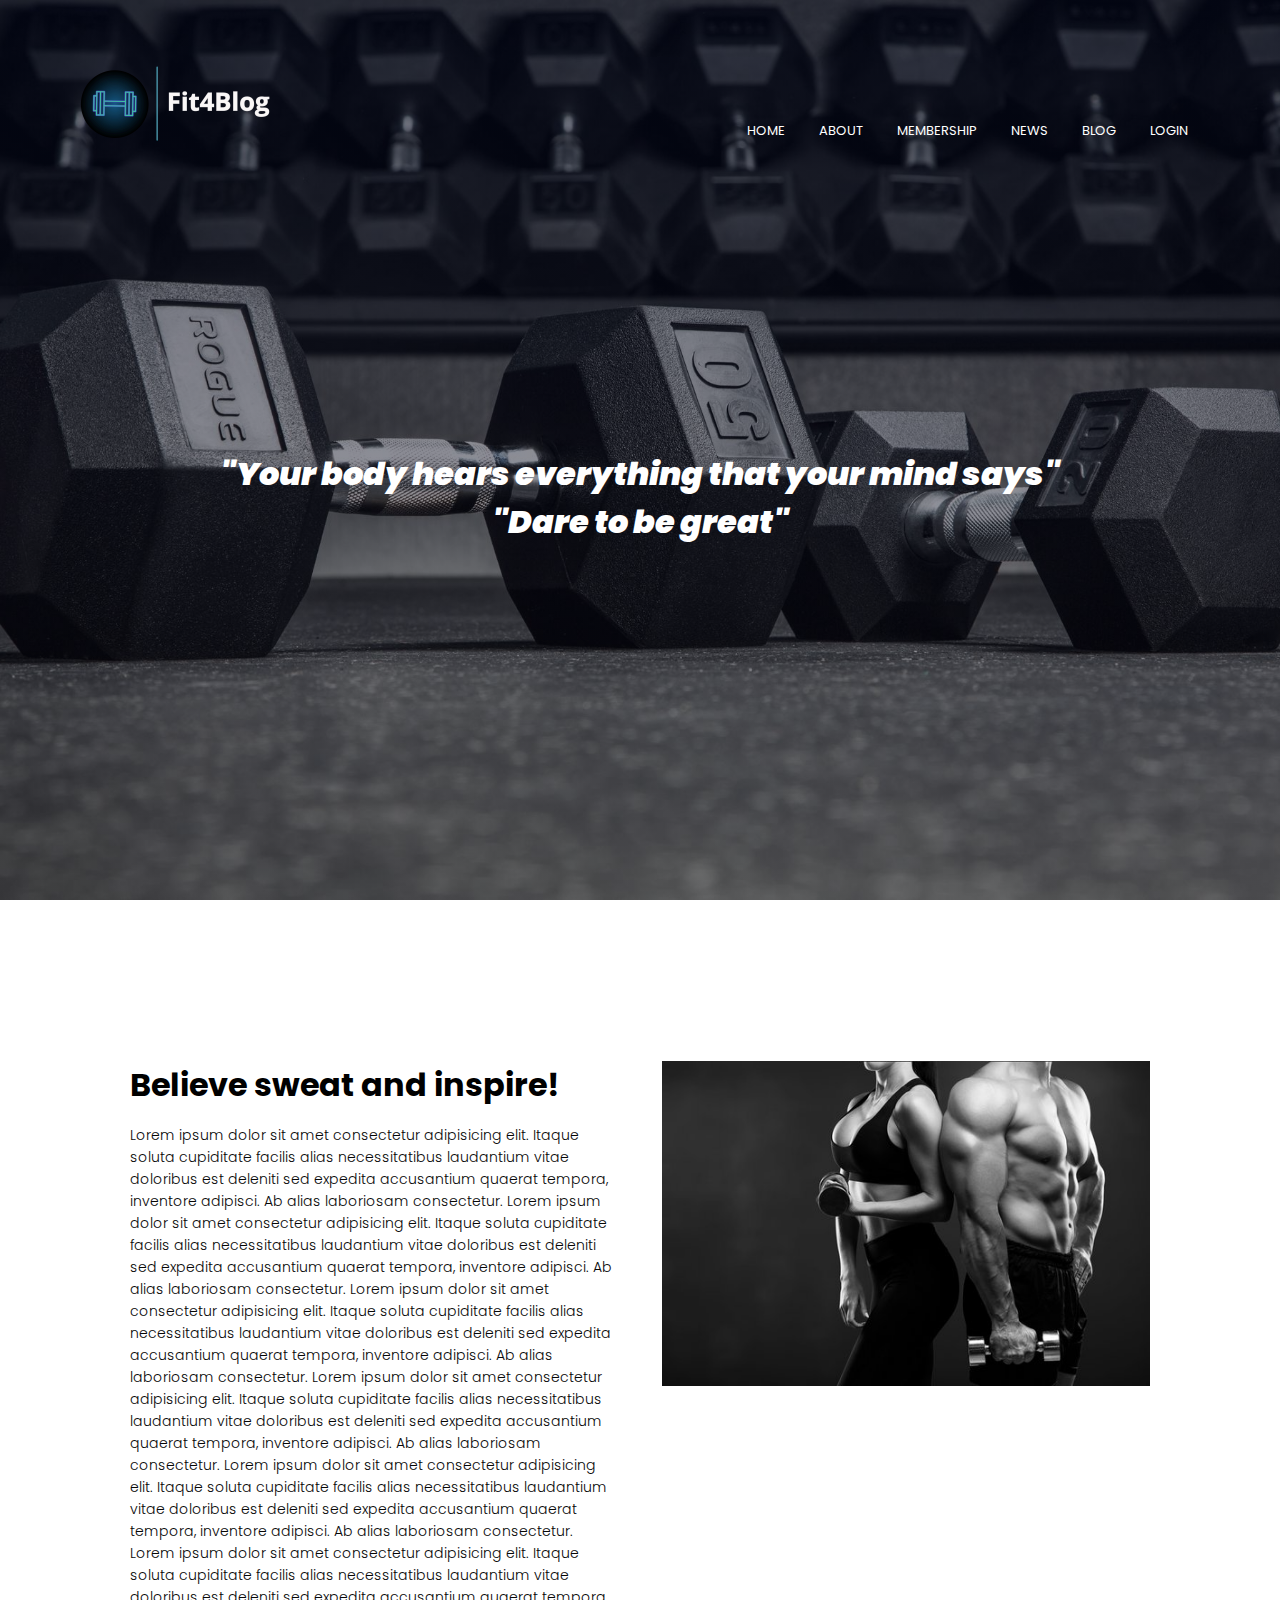
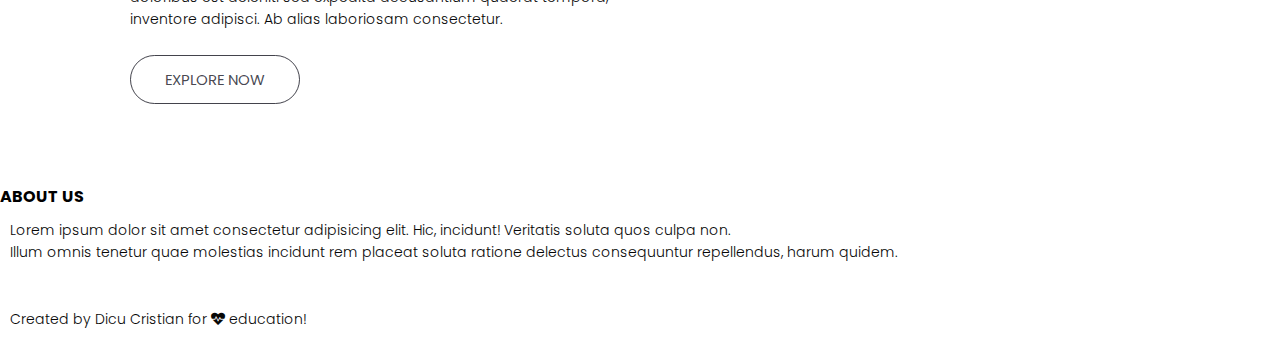
==== commit 301158a4: "update3" ====
--- a/about.html
+++ b/about.html
@@ -1,6 +1,7 @@
 <!DOCTYPE html>
 <html lang="en">
   <head>
+    <meta charset="UTF-8" />
     <meta name="viewport" content="width=device-width, initial-scale=1.0" />
     <title>Fit4blog</title>
     <link rel="stylesheet" href="./css/style.css" />
--- a/css/style.css
+++ b/css/style.css
@@ -32,10 +32,12 @@
   padding: 0;
   outline: 0;
   box-sizing: border-box;
+  list-style: none;
+  border: none;
+}
+html{
   font-family: "Poppins", sans-serif;
   text-decoration: none;
-  list-style: none;
-  border: none;
 }
 .header {
   min-height: 100vh;
@@ -159,9 +161,12 @@
   .nav-links ul li {
     display: block;
   }
+  .profile-photo{
+    display: none;
+  }
   .nav-links {
     position: fixed;
-    background-image: linear-gradient(rgb(54, 54, 54), rgba(133, 133, 134));
+    background-image: linear-gradient(rgb(73, 71, 75),rgb(102, 124, 173), rgb(135, 135, 170));
     height: 100vh;
     width: 200px;
     top: 0;
@@ -178,12 +183,14 @@
     margin-top: 200px;
     left: 8%;
   }
-  nav .fa {
+  nav .bx {
     display: block;
     color: #fff;
     margin: 10px;
     font-size: 22px;
     cursor: pointer;
+    
+    
   }
   .nav-links ul {
     padding: 30px;
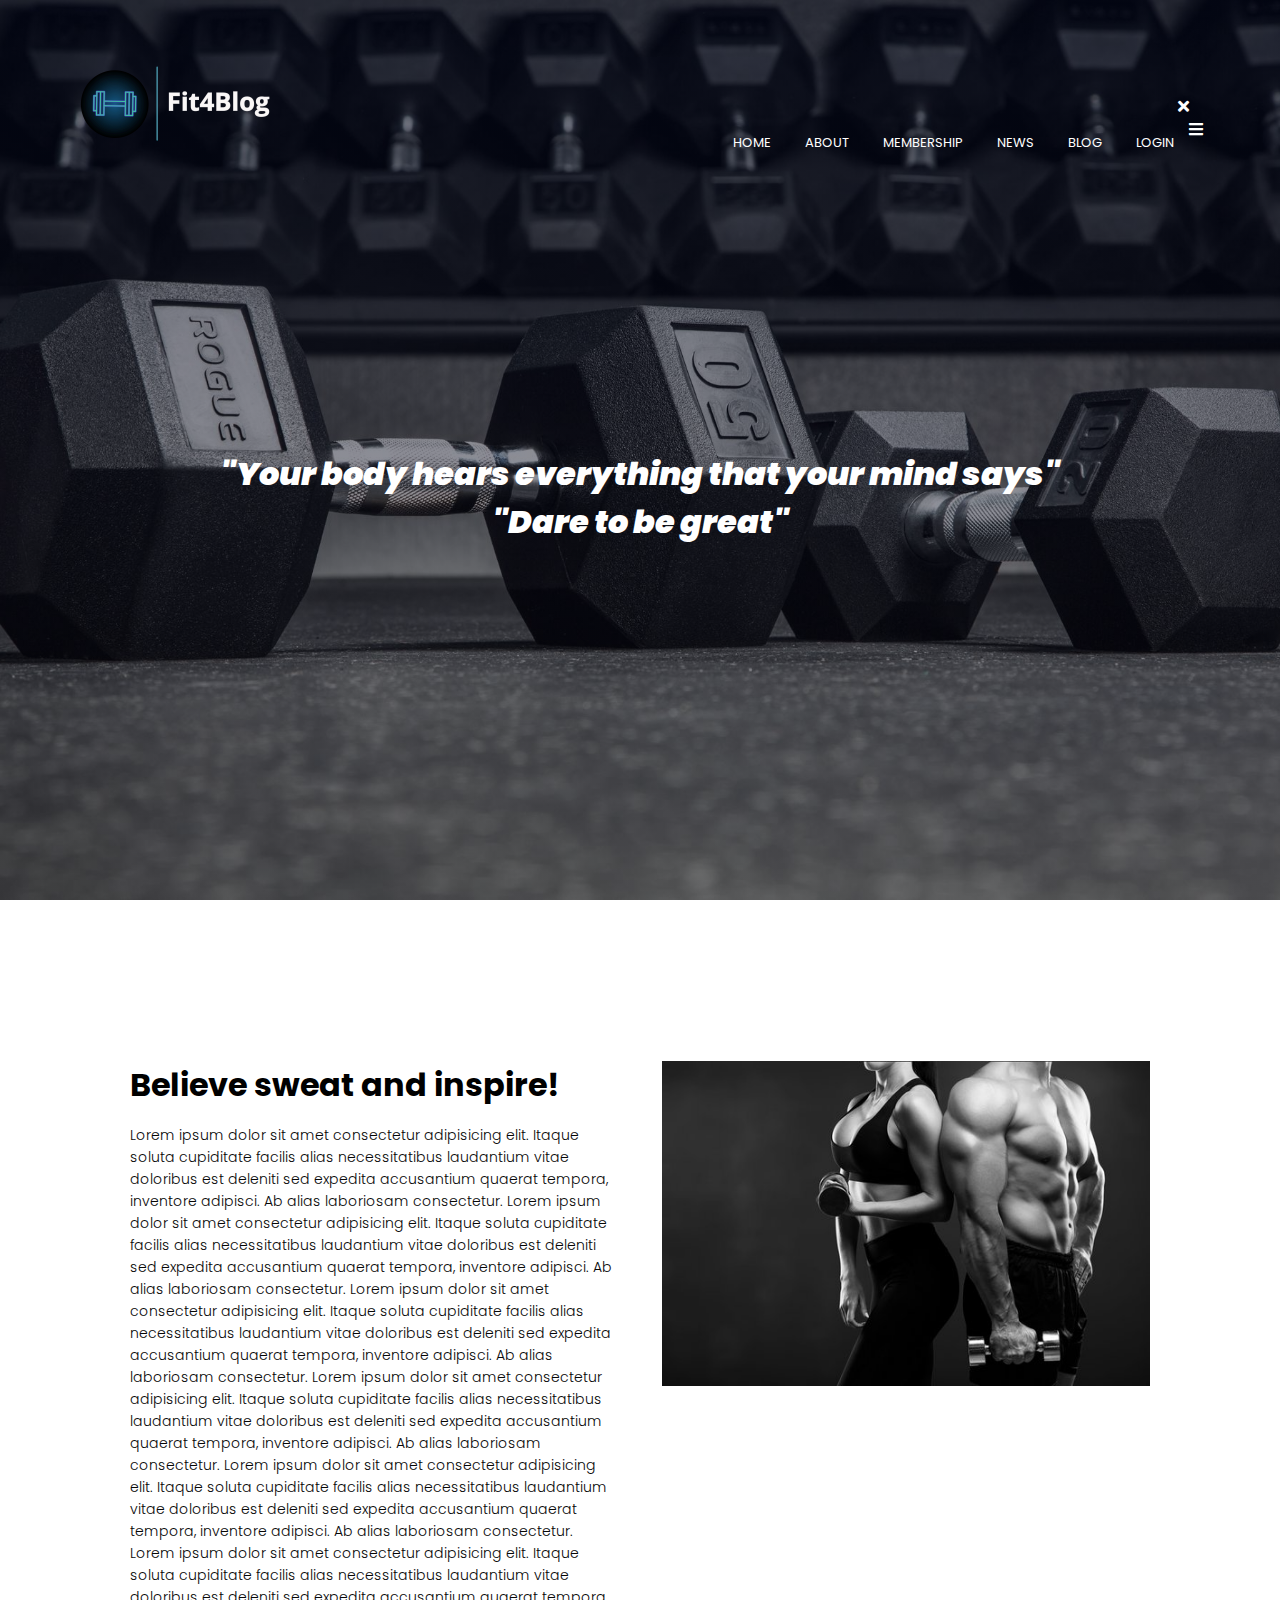
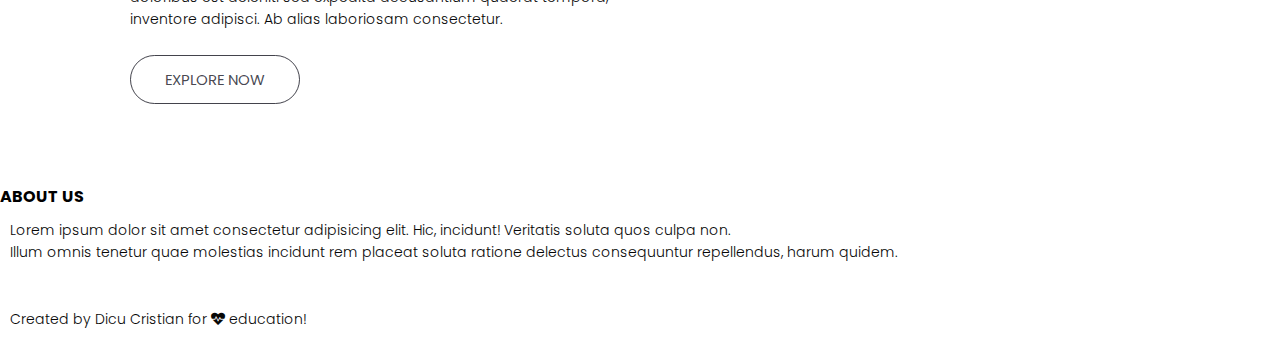
==== commit ea5baef6: "up7" ====
--- a/about.html
+++ b/about.html
@@ -16,6 +16,7 @@
       href="https://cdnjs.cloudflare.com/ajax/libs/font-awesome/5.2.0/css/all.css"
     />
   </head>
+  
   <body>
     <section class="sub-header">
       <nav>
--- a/css/style.css
+++ b/css/style.css
@@ -151,7 +151,7 @@
   transition: 1s;
 }
 
-nav .fa {
+nav .bx {
   display: none;
 }
 @media (max-width: 700px) {
